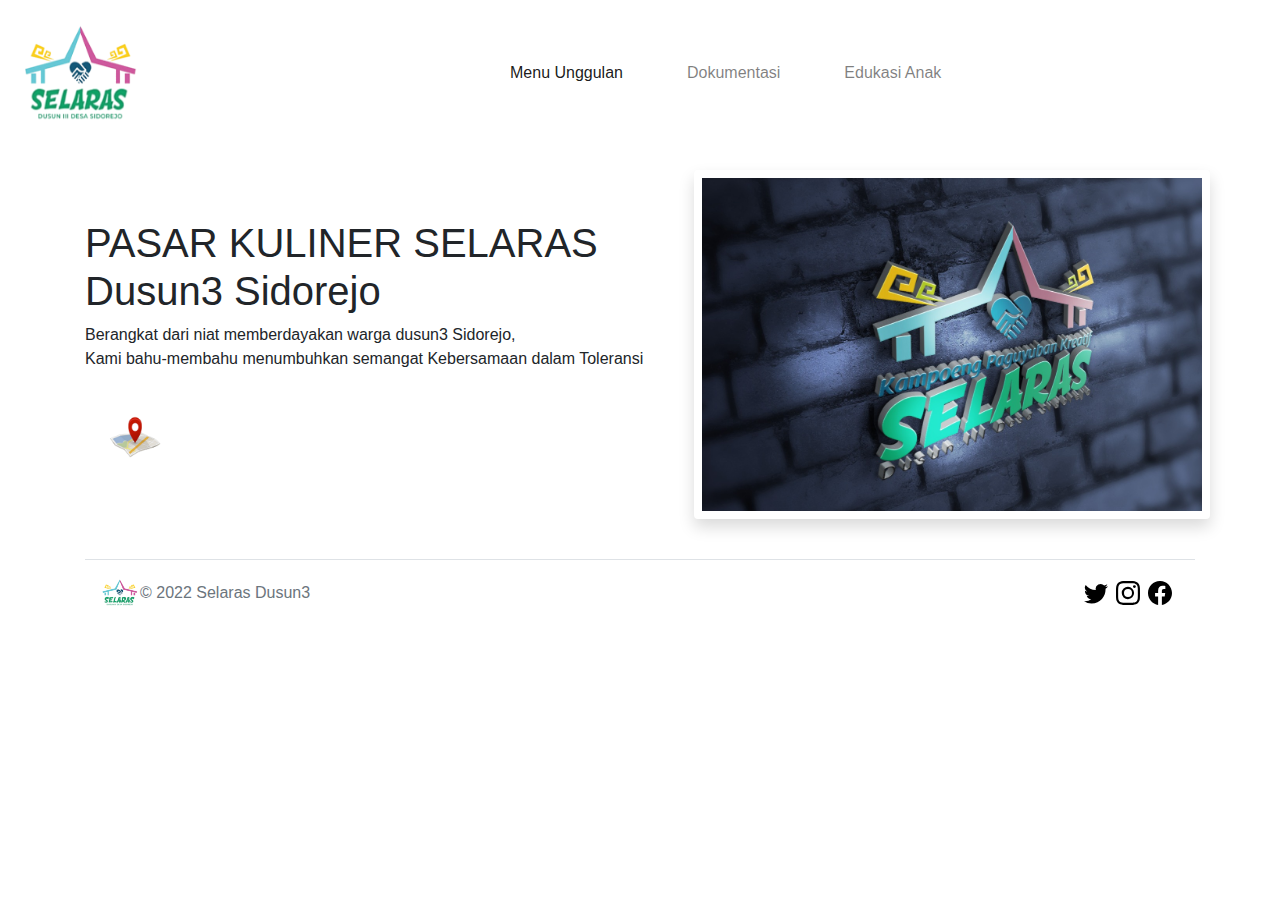
==== index.html @ de820b46 "Add files via upload" ====
<!DOCTYPE html>
<html lang="en">
<head>
    <meta charset="UTF-8">
    <meta http-equiv="X-UA-Compatible" content="IE=edge">
    <meta name="viewport" content="width=device-width, initial-scale=1.0">
    <title>PASAR KULINER SELARAS</title>
    <link rel="stylesheet" href="css/bootstrap.css" />
    <link rel="stylesheet" href="css/custom.css" />
    <link href="https://fonts.googleapis.com/css2?family=Alegreya+Sans:wght@100;400;700&display=swap" rel="stylesheet">

</head>
<body>

  <section>
    <nav class="navbar navbar-expand-sm navbar-light">
      <a class="navbar-brand" href="index.html">
        <img src="images/logo2.png" width="130px" height="120px">
      </a>
      <button class="navbar-toggler" type="button" data-toggle="collapse" data-target="#navbarNav" aria-controls="navbarNav" aria-expanded="false" aria-label="Toggle navigation">
        <span class="navbar-toggler-icon"></span>
      </button>
      <div class="collapse navbar-collapse" id="navbarNav">
        <ul class="navbar-nav">
          <li class="nav-item active">
            <a class="nav-link" href="content/menu unggulan.html">Menu Unggulan <span class="sr-only">(current)</span></a>
          </li>
          <li class="nav-item ml-5">
            <a class="nav-link" href="content/dokumentasi.html">Dokumentasi</a>
          </li>
          <li class="nav-item ml-5">
            <a class="nav-link" href="content/edukasi.html">Edukasi Anak</a>
          </li>
        </ul>
      </div>
    </nav>
</section>

  <section class="herobwa">
    <div class="container">
        <div class="row mt-4">
            <div class="col align-self-center">
                <h1>
                    PASAR KULINER SELARAS Dusun3 Sidorejo
                </h1>

                <p>
                    Berangkat dari niat memberdayakan warga dusun3 Sidorejo,<br>Kami bahu-membahu menumbuhkan semangat Kebersamaan dalam Toleransi
                </p>
                    <a href="https://goo.gl/maps/Bk9RnQwSvfRaXUf1A" target="_blank">
                      <img src="images/maps.png" width="100px" height="100px">
                    </a>
            </div>
                <div class="shadow p-2 mb-3 bg-white rounded">
                    <img src="images/selaras2.jpg" width="500px" height="450px" class="img-fluid" alt="">
                </div>
        </div>
    </div>
  </section>

  <section>
      <svg xmlns="http://www.w3.org/2000/svg" style="display: none;">
        <symbol id="facebook" viewBox="0 0 16 16">
          <path d="M16 8.049c0-4.446-3.582-8.05-8-8.05C3.58 0-.002 3.603-.002 8.05c0 4.017 2.926 7.347 6.75 7.951v-5.625h-2.03V8.05H6.75V6.275c0-2.017 1.195-3.131 3.022-3.131.876 0 1.791.157 1.791.157v1.98h-1.009c-.993 0-1.303.621-1.303 1.258v1.51h2.218l-.354 2.326H9.25V16c3.824-.604 6.75-3.934 6.75-7.951z"/>
        </symbol>
        <symbol id="instagram" viewBox="0 0 16 16">
            <path d="M8 0C5.829 0 5.556.01 4.703.048 3.85.088 3.269.222 2.76.42a3.917 3.917 0 0 0-1.417.923A3.927 3.927 0 0 0 .42 2.76C.222 3.268.087 3.85.048 4.7.01 5.555 0 5.827 0 8.001c0 2.172.01 2.444.048 3.297.04.852.174 1.433.372 1.942.205.526.478.972.923 1.417.444.445.89.719 1.416.923.51.198 1.09.333 1.942.372C5.555 15.99 5.827 16 8 16s2.444-.01 3.298-.048c.851-.04 1.434-.174 1.943-.372a3.916 3.916 0 0 0 1.416-.923c.445-.445.718-.891.923-1.417.197-.509.332-1.09.372-1.942C15.99 10.445 16 10.173 16 8s-.01-2.445-.048-3.299c-.04-.851-.175-1.433-.372-1.941a3.926 3.926 0 0 0-.923-1.417A3.911 3.911 0 0 0 13.24.42c-.51-.198-1.092-.333-1.943-.372C10.443.01 10.172 0 7.998 0h.003zm-.717 1.442h.718c2.136 0 2.389.007 3.232.046.78.035 1.204.166 1.486.275.373.145.64.319.92.599.28.28.453.546.598.92.11.281.24.705.275 1.485.039.843.047 1.096.047 3.231s-.008 2.389-.047 3.232c-.035.78-.166 1.203-.275 1.485a2.47 2.47 0 0 1-.599.919c-.28.28-.546.453-.92.598-.28.11-.704.24-1.485.276-.843.038-1.096.047-3.232.047s-2.39-.009-3.233-.047c-.78-.036-1.203-.166-1.485-.276a2.478 2.478 0 0 1-.92-.598 2.48 2.48 0 0 1-.6-.92c-.109-.281-.24-.705-.275-1.485-.038-.843-.046-1.096-.046-3.233 0-2.136.008-2.388.046-3.231.036-.78.166-1.204.276-1.486.145-.373.319-.64.599-.92.28-.28.546-.453.92-.598.282-.11.705-.24 1.485-.276.738-.034 1.024-.044 2.515-.045v.002zm4.988 1.328a.96.96 0 1 0 0 1.92.96.96 0 0 0 0-1.92zm-4.27 1.122a4.109 4.109 0 1 0 0 8.217 4.109 4.109 0 0 0 0-8.217zm0 1.441a2.667 2.667 0 1 1 0 5.334 2.667 2.667 0 0 1 0-5.334z"/>
        </symbol>
        <symbol id="twitter" viewBox="0 0 16 16">
          <path d="M5.026 15c6.038 0 9.341-5.003 9.341-9.334 0-.14 0-.282-.006-.422A6.685 6.685 0 0 0 16 3.542a6.658 6.658 0 0 1-1.889.518 3.301 3.301 0 0 0 1.447-1.817 6.533 6.533 0 0 1-2.087.793A3.286 3.286 0 0 0 7.875 6.03a9.325 9.325 0 0 1-6.767-3.429 3.289 3.289 0 0 0 1.018 4.382A3.323 3.323 0 0 1 .64 6.575v.045a3.288 3.288 0 0 0 2.632 3.218 3.203 3.203 0 0 1-.865.115 3.23 3.23 0 0 1-.614-.057 3.283 3.283 0 0 0 3.067 2.277A6.588 6.588 0 0 1 .78 13.58a6.32 6.32 0 0 1-.78-.045A9.344 9.344 0 0 0 5.026 15z"/>
        </symbol>
      </svg>
  
      <div class="container">
        <footer class="d-flex flex-wrap justify-content-between align-items-center py-3 my-4 border-top">
          <div class="col-md-4 d-flex align-items-center">
            <a href="/" class="mb-3 me-2 mb-md-0 text-muted text-decoration-none lh-1">
              <img src="images/logo2.png" class="img-fluid" width="40" height="40" >
            </a>
            <span class="mb-3 mb-md-0 text-muted">&copy; 2022 Selaras Dusun3</span>
          </div>
      
          <ul class="nav col-md-4 justify-content-end list-unstyled d-flex">
            <li class="mr-2"><a class="text-muted" href="#"><svg class="bi" width="24" height="24"><use xlink:href="#twitter"/></svg></a></li>
            <li class="mr-2"><a class="text-muted" href="#"><svg class="bi" width="24" height="24"><use xlink:href="#instagram"/></svg></a></li>
            <li class="mr-2"><a class="text-muted" href="#"><svg class="bi" width="24" height="24"><use xlink:href="#facebook"/></svg></a></li>
          </ul>
        </footer>
      </div>
  </section>


  <script src="https://code.jquery.com/jquery-3.6.3.js" integrity="sha256-nQLuAZGRRcILA+6dMBOvcRh5Pe310sBpanc6+QBmyVM=" crossorigin="anonymous"></script>
  <script type="text?javascript" src="js/bootstrap.js"></script>
  
</body>
</html>
---- css/custom.css ----
.btn-primary {
    background: #59f79b;
    border: 0;
    padding: 15px 40px 15px 40px;
    font-size: 18;
}

.btn-primary:hover {
    background: #53fd9a;
    border: 0;
}

.herobwa h1{
    font-weight: 500;
}

.herobwa h3 {
    color: cadetblue;
}
.text-center hover {
    border-color: rgb(13, 236, 106);
    border: 1px;
}


.navbar-nav {
    margin-left: 340px;
}
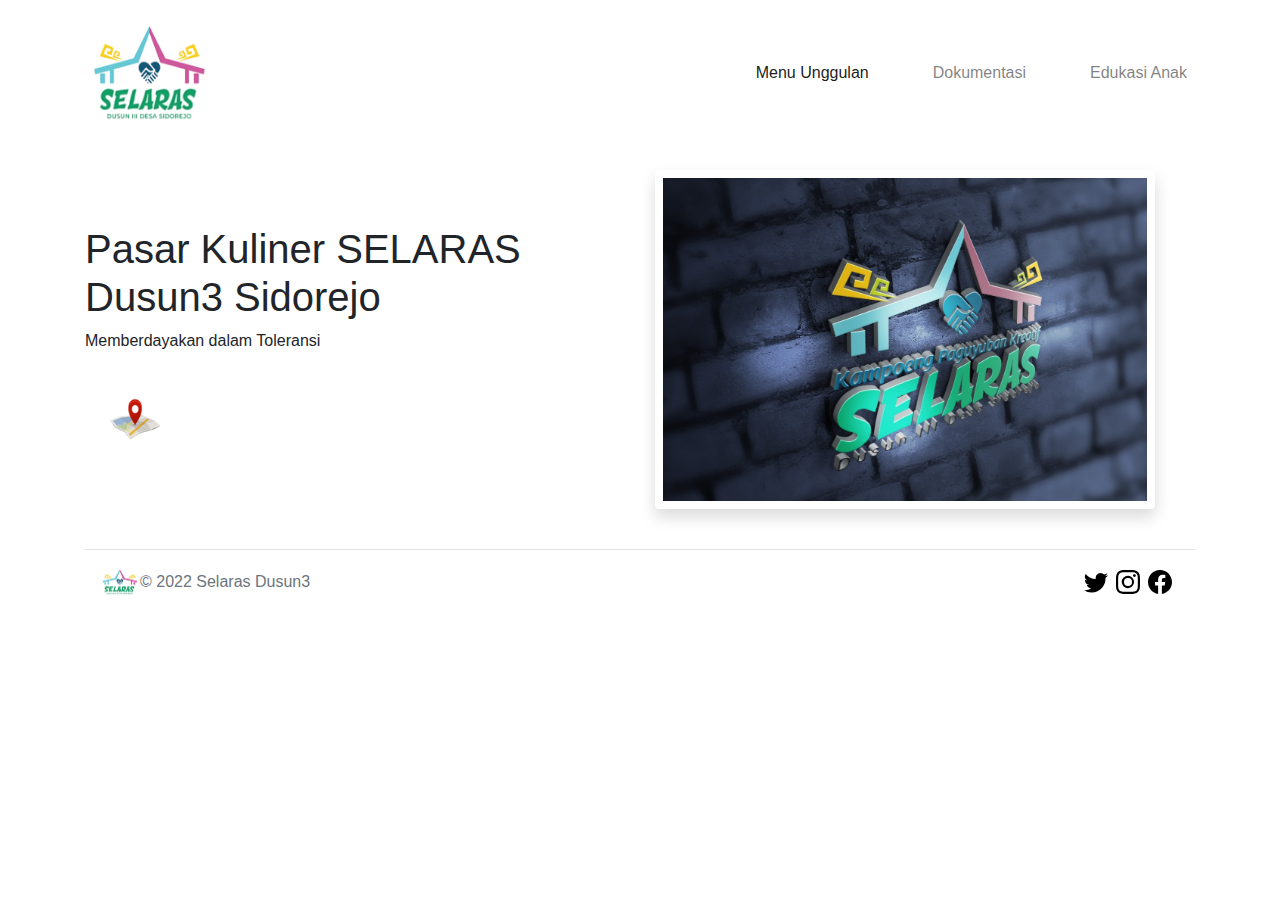
==== commit d4df4398: "Add files via upload" ====
--- a/index.html
+++ b/index.html
@@ -14,24 +14,29 @@
 
   <section>
     <nav class="navbar navbar-expand-sm navbar-light">
-      <a class="navbar-brand" href="index.html">
-        <img src="images/logo2.png" width="130px" height="120px">
-      </a>
-      <button class="navbar-toggler" type="button" data-toggle="collapse" data-target="#navbarNav" aria-controls="navbarNav" aria-expanded="false" aria-label="Toggle navigation">
-        <span class="navbar-toggler-icon"></span>
-      </button>
-      <div class="collapse navbar-collapse" id="navbarNav">
-        <ul class="navbar-nav">
-          <li class="nav-item active">
-            <a class="nav-link" href="content/menu unggulan.html">Menu Unggulan <span class="sr-only">(current)</span></a>
-          </li>
-          <li class="nav-item ml-5">
-            <a class="nav-link" href="content/dokumentasi.html">Dokumentasi</a>
-          </li>
-          <li class="nav-item ml-5">
-            <a class="nav-link" href="content/edukasi.html">Edukasi Anak</a>
-          </li>
-        </ul>
+      <div class="container ">
+        <a class="navbar-brand" href="index.html">
+          <img src="images/logo2.png" width="130px" height="120px">
+        </a>
+          <button class="navbar-toggler" type="button" data-toggle="collapse" data-target="#navbarSupportedContent" aria-controls="navbarSupportedContent" aria-expanded="false" aria-label="Toggle navigation">
+            <span class="navbar-toggler-icon"></span>
+          </button>
+        
+          <div class="collapse navbar-collapse" id="navbarSupportedContent">
+            <ul class="navbar-nav ml-auto">
+              <li class="nav-item active">
+                <a class="nav-link" href="content/menu unggulan.html">Menu Unggulan <span class="sr-only">(current)</span></a>
+              </li>
+              <li class="nav-item ml-5">
+                <a class="nav-link" href="content/dokumentasi.html">Dokumentasi</a>
+              </li>
+              <li class="nav-item ml-5">
+                <a class="nav-link" href="content/edukasi.html">Edukasi Anak</a>
+              </li>
+            </ul>
+          </div>
+        </div>
+        
       </div>
     </nav>
 </section>
@@ -41,18 +46,18 @@
         <div class="row mt-4">
             <div class="col align-self-center">
                 <h1>
-                    PASAR KULINER SELARAS Dusun3 Sidorejo
+                    Pasar Kuliner SELARAS Dusun3 Sidorejo
                 </h1>
 
                 <p>
-                    Berangkat dari niat memberdayakan warga dusun3 Sidorejo,<br>Kami bahu-membahu menumbuhkan semangat Kebersamaan dalam Toleransi
+                    Memberdayakan dalam Toleransi
                 </p>
                     <a href="https://goo.gl/maps/Bk9RnQwSvfRaXUf1A" target="_blank">
                       <img src="images/maps.png" width="100px" height="100px">
                     </a>
             </div>
-                <div class="shadow p-2 mb-3 bg-white rounded">
-                    <img src="images/selaras2.jpg" width="500px" height="450px" class="img-fluid" alt="">
+                <div class="col my-auto d-none d-sm-block">
+                    <img src="images/selaras2.jpg" width="500px" height="450px" class="img-fluid shadow p-2 mb-3 bg-white rounded" alt="">
                 </div>
         </div>
     </div>
@@ -90,7 +95,9 @@
   </section>
 
 
-  <script src="https://code.jquery.com/jquery-3.6.3.js" integrity="sha256-nQLuAZGRRcILA+6dMBOvcRh5Pe310sBpanc6+QBmyVM=" crossorigin="anonymous"></script>
+  <script src="https://code.jquery.com/jquery-3.6.3.js"
+     integrity="sha256-nQLuAZGRRcILA+6dMBOvcRh5Pe310sBpanc6+QBmyVM=" crossorigin="anonymous"></script>
+
   <script type="text?javascript" src="js/bootstrap.js"></script>
   
 </body>
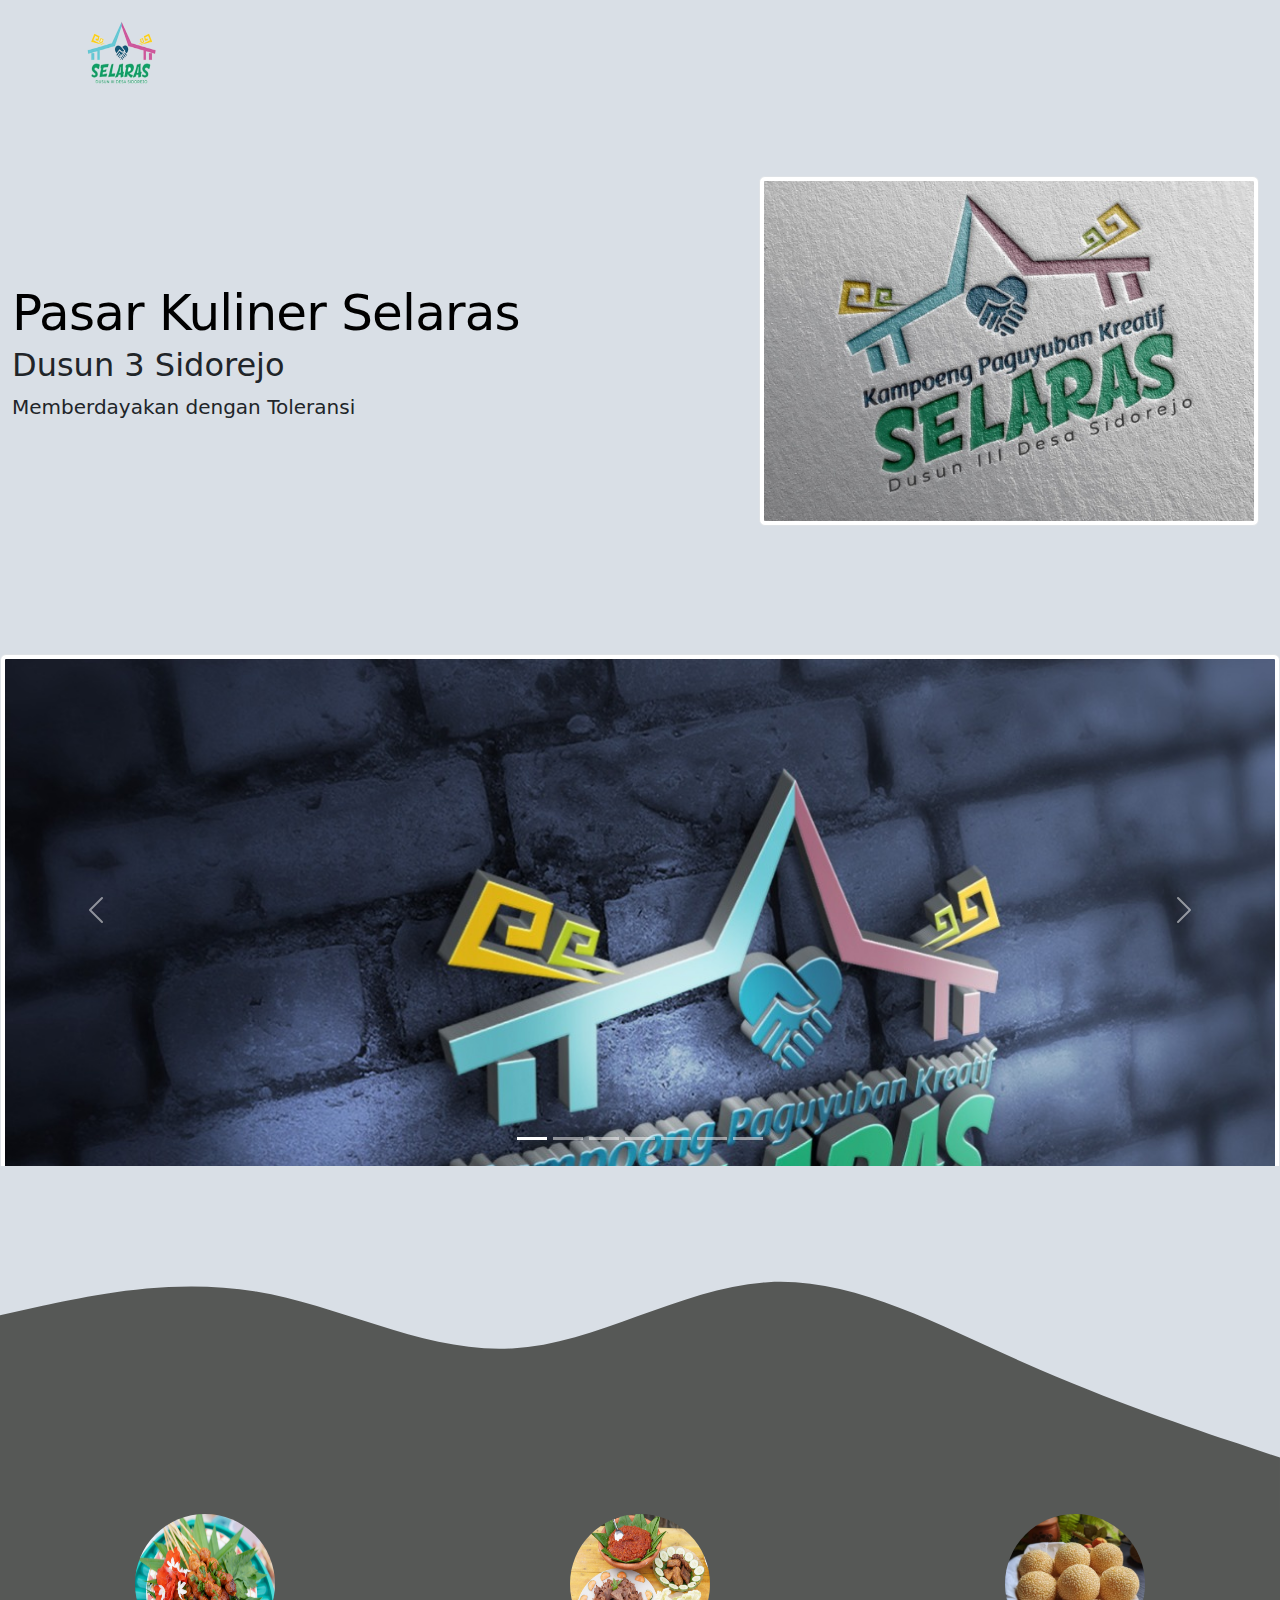
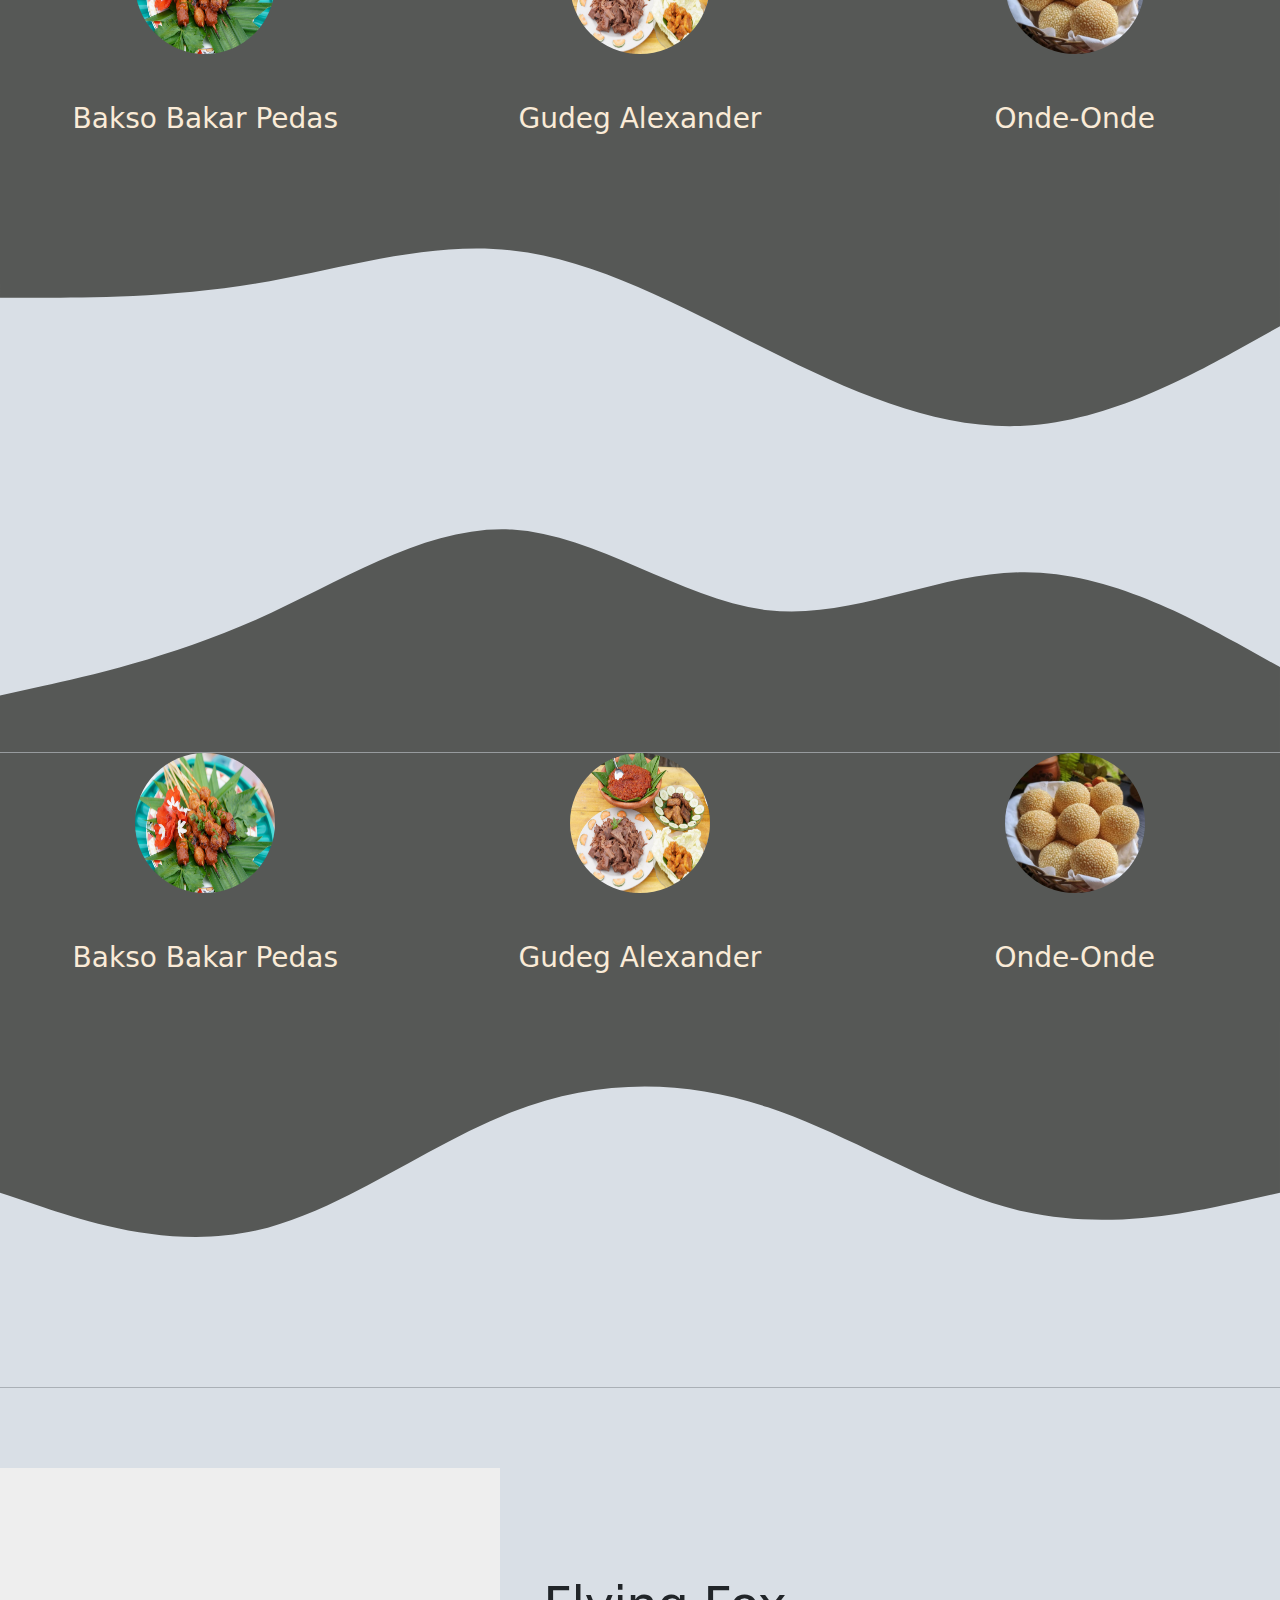
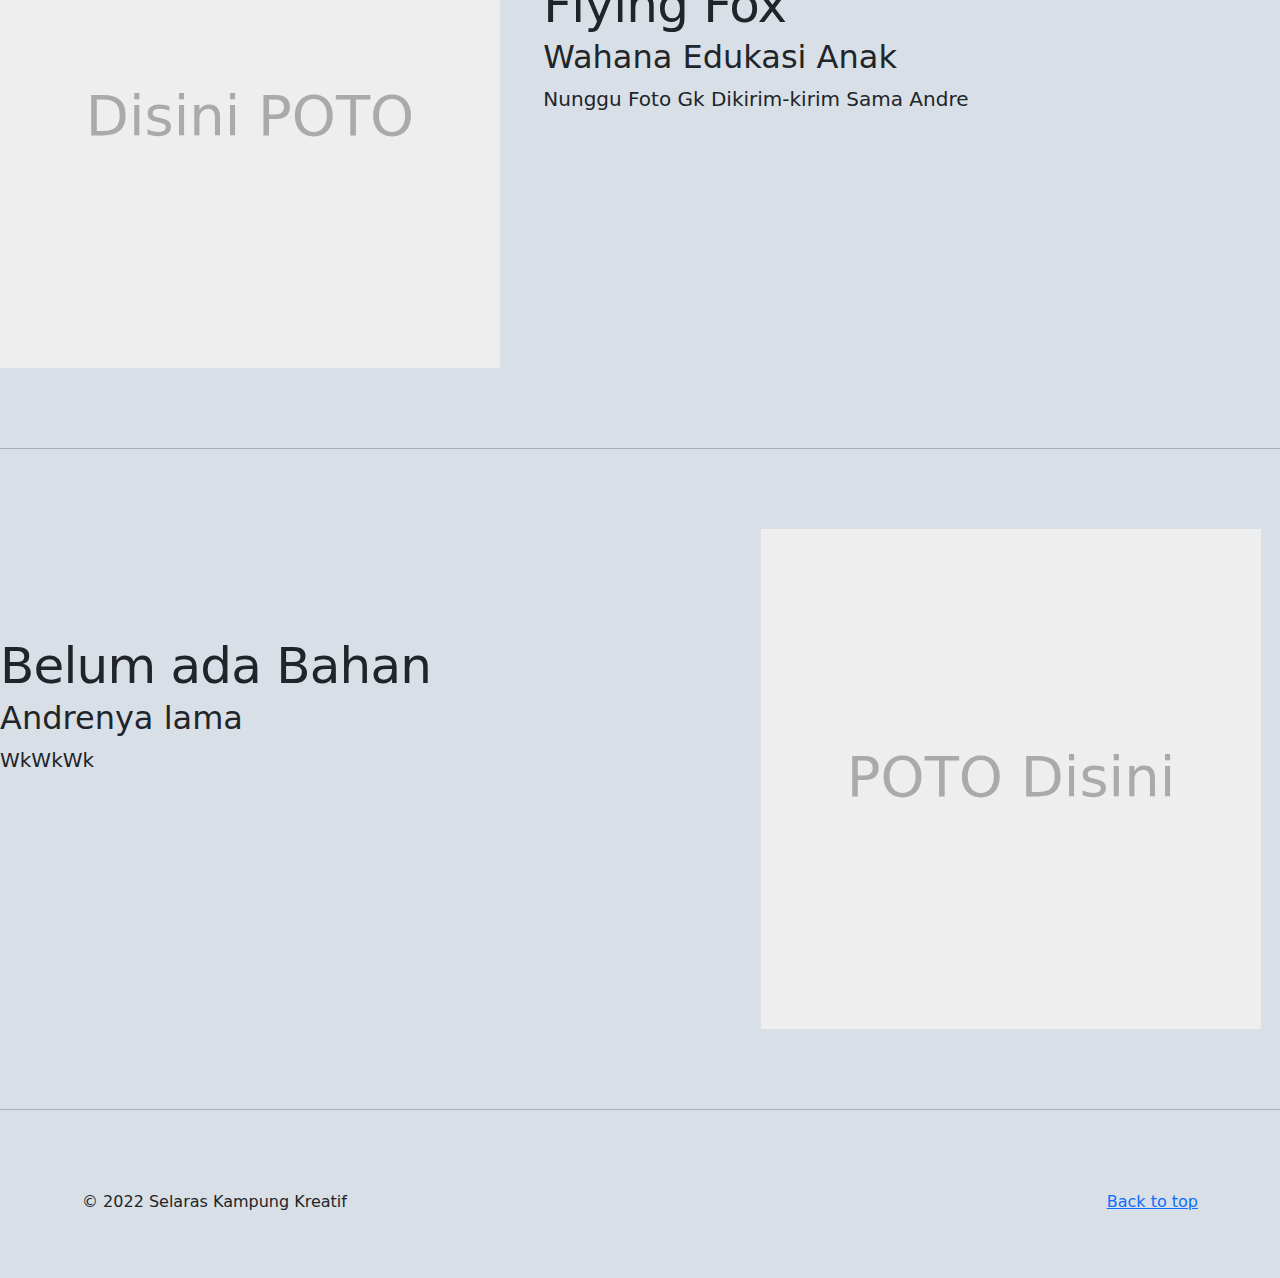
==== commit 9939f035: "Add files via upload" ====
--- a/index.html
+++ b/index.html
@@ -1,104 +1,239 @@
-<!DOCTYPE html>
+<!doctype html>
 <html lang="en">
-<head>
-    <meta charset="UTF-8">
-    <meta http-equiv="X-UA-Compatible" content="IE=edge">
-    <meta name="viewport" content="width=device-width, initial-scale=1.0">
-    <title>PASAR KULINER SELARAS</title>
-    <link rel="stylesheet" href="css/bootstrap.css" />
-    <link rel="stylesheet" href="css/custom.css" />
-    <link href="https://fonts.googleapis.com/css2?family=Alegreya+Sans:wght@100;400;700&display=swap" rel="stylesheet">
-
-</head>
-<body>
-
-  <section>
-    <nav class="navbar navbar-expand-sm navbar-light">
-      <div class="container ">
-        <a class="navbar-brand" href="index.html">
-          <img src="images/logo2.png" width="130px" height="120px">
-        </a>
-          <button class="navbar-toggler" type="button" data-toggle="collapse" data-target="#navbarSupportedContent" aria-controls="navbarSupportedContent" aria-expanded="false" aria-label="Toggle navigation">
-            <span class="navbar-toggler-icon"></span>
-          </button>
+  <head>
+    <meta charset="utf-8">
+    <meta name="viewport" content="width=device-width, initial-scale=1">
+    <meta name="description" content="">
+    <meta name="author" content="Mark Otto, Jacob Thornton, and Bootstrap contributors">
+    <meta name="generator" content="Hugo 0.108.0">
+    <title>Pasar Kuliner Selaras</title>
+
+    <link rel="canonical" href="https://getbootstrap.com/docs/5.3/examples/carousel/">
+
+    
+
+    
+
+<link href="css/bootstrap.min.css" rel="stylesheet">
+
+    <style>
+      .bd-placeholder-img {
+        font-size: 1.125rem;
+        text-anchor: middle;
+        -webkit-user-select: none;
+        -moz-user-select: none;
+        user-select: none;
+      }
+
+      @media (min-width: 768px) {
+        .bd-placeholder-img-lg {
+          font-size: 3.5rem;
+        }
+      }
+
+      .b-example-divider {
+        height: 3rem;
+        background-color: rgba(0, 0, 0, .1);
+        border: solid rgba(0, 0, 0, .15);
+        border-width: 1px 0;
+        box-shadow: inset 0 .5em 1.5em rgba(0, 0, 0, .1), inset 0 .125em .5em rgba(0, 0, 0, .15);
+      }
+
+      .b-example-vr {
+        flex-shrink: 0;
+        width: 1.5rem;
+        height: 100vh;
+      }
+
+      .bi {
+        vertical-align: -.125em;
+        fill: currentColor;
+      }
+
+      .nav-scroller {
+        position: relative;
+        z-index: 2;
+        height: 2.75rem;
+        overflow-y: hidden;
+      }
+
+      .nav-scroller .nav {
+        display: flex;
+        flex-wrap: nowrap;
+        padding-bottom: 1rem;
+        margin-top: -1px;
+        overflow-x: auto;
+        text-align: center;
+        white-space: nowrap;
+        -webkit-overflow-scrolling: touch;
+      }
+    </style>
+
+    
+    <!-- Custom styles for this template -->
+    <link href="css/style.css" rel="stylesheet">
+  </head>
+  <body>
+    
+<header>
+  <nav class="navbar fixed-top bg-opacity-75">
+    <div class="container">
+      <a class="navbar-brand" href="#">
+        <img src="img/logo2.png" alt="" class="bd-placeholder-img rounded-circle" width="80" height="80" xmlns="http://www.w3.org/2000/svg" role="img" aria-label="Placeholder: 70x70" preserveAspectRatio="xMidYMid slice" focusable="false"><title>Placeholder</title><rect width="100%" height="100%" fill="#777"/><text x="50%" y="50%" fill="#777" dy=".3em"></text></svg>
         
-          <div class="collapse navbar-collapse" id="navbarSupportedContent">
-            <ul class="navbar-nav ml-auto">
-              <li class="nav-item active">
-                <a class="nav-link" href="content/menu unggulan.html">Menu Unggulan <span class="sr-only">(current)</span></a>
-              </li>
-              <li class="nav-item ml-5">
-                <a class="nav-link" href="content/dokumentasi.html">Dokumentasi</a>
-              </li>
-              <li class="nav-item ml-5">
-                <a class="nav-link" href="content/edukasi.html">Edukasi Anak</a>
-              </li>
-            </ul>
-          </div>
-        </div>
-        
-      </div>
-    </nav>
-</section>
-
-  <section class="herobwa">
-    <div class="container">
-        <div class="row mt-4">
-            <div class="col align-self-center">
-                <h1>
-                    Pasar Kuliner SELARAS Dusun3 Sidorejo
-                </h1>
-
-                <p>
-                    Memberdayakan dalam Toleransi
-                </p>
-                    <a href="https://goo.gl/maps/Bk9RnQwSvfRaXUf1A" target="_blank">
-                      <img src="images/maps.png" width="100px" height="100px">
-                    </a>
-            </div>
-                <div class="col my-auto d-none d-sm-block">
-                    <img src="images/selaras2.jpg" width="500px" height="450px" class="img-fluid shadow p-2 mb-3 bg-white rounded" alt="">
-                </div>
-        </div>
-    </div>
-  </section>
-
-  <section>
-      <svg xmlns="http://www.w3.org/2000/svg" style="display: none;">
-        <symbol id="facebook" viewBox="0 0 16 16">
-          <path d="M16 8.049c0-4.446-3.582-8.05-8-8.05C3.58 0-.002 3.603-.002 8.05c0 4.017 2.926 7.347 6.75 7.951v-5.625h-2.03V8.05H6.75V6.275c0-2.017 1.195-3.131 3.022-3.131.876 0 1.791.157 1.791.157v1.98h-1.009c-.993 0-1.303.621-1.303 1.258v1.51h2.218l-.354 2.326H9.25V16c3.824-.604 6.75-3.934 6.75-7.951z"/>
-        </symbol>
-        <symbol id="instagram" viewBox="0 0 16 16">
-            <path d="M8 0C5.829 0 5.556.01 4.703.048 3.85.088 3.269.222 2.76.42a3.917 3.917 0 0 0-1.417.923A3.927 3.927 0 0 0 .42 2.76C.222 3.268.087 3.85.048 4.7.01 5.555 0 5.827 0 8.001c0 2.172.01 2.444.048 3.297.04.852.174 1.433.372 1.942.205.526.478.972.923 1.417.444.445.89.719 1.416.923.51.198 1.09.333 1.942.372C5.555 15.99 5.827 16 8 16s2.444-.01 3.298-.048c.851-.04 1.434-.174 1.943-.372a3.916 3.916 0 0 0 1.416-.923c.445-.445.718-.891.923-1.417.197-.509.332-1.09.372-1.942C15.99 10.445 16 10.173 16 8s-.01-2.445-.048-3.299c-.04-.851-.175-1.433-.372-1.941a3.926 3.926 0 0 0-.923-1.417A3.911 3.911 0 0 0 13.24.42c-.51-.198-1.092-.333-1.943-.372C10.443.01 10.172 0 7.998 0h.003zm-.717 1.442h.718c2.136 0 2.389.007 3.232.046.78.035 1.204.166 1.486.275.373.145.64.319.92.599.28.28.453.546.598.92.11.281.24.705.275 1.485.039.843.047 1.096.047 3.231s-.008 2.389-.047 3.232c-.035.78-.166 1.203-.275 1.485a2.47 2.47 0 0 1-.599.919c-.28.28-.546.453-.92.598-.28.11-.704.24-1.485.276-.843.038-1.096.047-3.232.047s-2.39-.009-3.233-.047c-.78-.036-1.203-.166-1.485-.276a2.478 2.478 0 0 1-.92-.598 2.48 2.48 0 0 1-.6-.92c-.109-.281-.24-.705-.275-1.485-.038-.843-.046-1.096-.046-3.233 0-2.136.008-2.388.046-3.231.036-.78.166-1.204.276-1.486.145-.373.319-.64.599-.92.28-.28.546-.453.92-.598.282-.11.705-.24 1.485-.276.738-.034 1.024-.044 2.515-.045v.002zm4.988 1.328a.96.96 0 1 0 0 1.92.96.96 0 0 0 0-1.92zm-4.27 1.122a4.109 4.109 0 1 0 0 8.217 4.109 4.109 0 0 0 0-8.217zm0 1.441a2.667 2.667 0 1 1 0 5.334 2.667 2.667 0 0 1 0-5.334z"/>
-        </symbol>
-        <symbol id="twitter" viewBox="0 0 16 16">
-          <path d="M5.026 15c6.038 0 9.341-5.003 9.341-9.334 0-.14 0-.282-.006-.422A6.685 6.685 0 0 0 16 3.542a6.658 6.658 0 0 1-1.889.518 3.301 3.301 0 0 0 1.447-1.817 6.533 6.533 0 0 1-2.087.793A3.286 3.286 0 0 0 7.875 6.03a9.325 9.325 0 0 1-6.767-3.429 3.289 3.289 0 0 0 1.018 4.382A3.323 3.323 0 0 1 .64 6.575v.045a3.288 3.288 0 0 0 2.632 3.218 3.203 3.203 0 0 1-.865.115 3.23 3.23 0 0 1-.614-.057 3.283 3.283 0 0 0 3.067 2.277A6.588 6.588 0 0 1 .78 13.58a6.32 6.32 0 0 1-.78-.045A9.344 9.344 0 0 0 5.026 15z"/>
-        </symbol>
-      </svg>
+      </a>
+    </div>
+  </nav>
+</header>
+
+<main>
   
-      <div class="container">
-        <footer class="d-flex flex-wrap justify-content-between align-items-center py-3 my-4 border-top">
-          <div class="col-md-4 d-flex align-items-center">
-            <a href="/" class="mb-3 me-2 mb-md-0 text-muted text-decoration-none lh-1">
-              <img src="images/logo2.png" class="img-fluid" width="40" height="40" >
-            </a>
-            <span class="mb-3 mb-md-0 text-muted">&copy; 2022 Selaras Dusun3</span>
-          </div>
+
+
+    <div class="row ndai">
+      <div class="col-md-7">
+        <h1 class="featurette-heading fw-normal lh-1">Pasar Kuliner Selaras</h1>
+        <h2>Dusun 3 Sidorejo</h2>
+        <p class="lead">Memberdayakan dengan Toleransi</p>
+      </div>
+      <div class="col-md-5">
+        <img src="img/selaras1.png" class="bd-placeholder-img bd-placeholder-img-lg featurette-image img-fluid mx-auto img-thumbnail" width="500" height="500">
+      </div>
+    </div>
+
+    
+
+  <div id="myCarousel" class="carousel slide" data-bs-ride="carousel">
+    <div class="carousel-indicators">
+      <button type="button" data-bs-target="#myCarousel" data-bs-slide-to="0" class="active" aria-current="true" aria-label="Slide 1"></button>
+      <button type="button" data-bs-target="#myCarousel" data-bs-slide-to="1" aria-label="Slide 2"></button>
+      <button type="button" data-bs-target="#myCarousel" data-bs-slide-to="2" aria-label="Slide 3"></button>
+      <button type="button" data-bs-target="#myCarousel" data-bs-slide-to="3" aria-label="Slide 4"></button>
+      <button type="button" data-bs-target="#myCarousel" data-bs-slide-to="4" aria-label="Slide 5"></button>
+      <button type="button" data-bs-target="#myCarousel" data-bs-slide-to="5" aria-label="Slide 6"></button>
+      <button type="button" data-bs-target="#myCarousel" data-bs-slide-to="6" aria-label="Slide 7"></button>
+    </div>
+    <div class="carousel-inner">
+      <div class="carousel-item active">
+        <img src="img/selaras2.jpg" class="bd-placeholder-img bd-placeholder-img-lg img-fluid mx-auto img-thumbnail" width="100%" height="100%" xmlns="http://www.w3.org/2000/svg" aria-hidden="true" preserveAspectRatio="xMidYMid slice" focusable="false"><rect width="100%" height="100%" fill="#5a5a5a"/></svg>
+      </div>
+      <div class="carousel-item">
+        <img src="img/dok1.jpg" class="bd-placeholder-img bd-placeholder-img-lg img-fluid mx-auto img-thumbnail" width="100%" height="100%" xmlns="http://www.w3.org/2000/svg" aria-hidden="true" preserveAspectRatio="xMidYMid slice" focusable="false"><rect width="100%" height="100%" fill="#777"/></svg>
+      </div>
+      <div class="carousel-item">
+        <img src="img/dok2.jpg" class="bd-placeholder-img bd-placeholder-img-lg img-fluid mx-auto img-thumbnail" width="100%" height="100%" xmlns="http://www.w3.org/2000/svg" aria-hidden="true" preserveAspectRatio="xMidYMid slice" focusable="false"><rect width="100%" height="100%" fill="#777"/></svg>
+      </div>
+      <div class="carousel-item">
+        <img src="img/dok3.jpg" class="bd-placeholder-img bd-placeholder-img-lg img-fluid mx-auto img-thumbnail" width="100%" height="100%" xmlns="http://www.w3.org/2000/svg" aria-hidden="true" preserveAspectRatio="xMidYMid slice" focusable="false"><rect width="100%" height="100%" fill="#777"/></svg>
+      </div>
+      <div class="carousel-item">
+        <img src="img/dok8.jpg" class="bd-placeholder-img bd-placeholder-img-lg img-fluid mx-auto img-thumbnail" width="100%" height="100%" xmlns="http://www.w3.org/2000/svg" aria-hidden="true" preserveAspectRatio="xMidYMid slice" focusable="false"><rect width="100%" height="100%" fill="#777"/></svg>
+      </div>
+      <div class="carousel-item">
+        <img src="img/dok5.jpg" class="bd-placeholder-img bd-placeholder-img-lg img-fluid mx-auto img-thumbnail" width="100%" height="100%" xmlns="http://www.w3.org/2000/svg" aria-hidden="true" preserveAspectRatio="xMidYMid slice" focusable="false"><rect width="100%" height="100%" fill="#777"/></svg>
+      </div>
+      <div class="carousel-item">
+        <img src="img/dok6.jpg" class="bd-placeholder-img bd-placeholder-img-lg img-fluid mx-auto img-thumbnail" width="100%" height="100%" xmlns="http://www.w3.org/2000/svg" aria-hidden="true" preserveAspectRatio="xMidYMid slice" focusable="false"><rect width="100%" height="100%" fill="#777"/></svg>
+      </div>
+    </div>
+    <button class="carousel-control-prev" type="button" data-bs-target="#myCarousel" data-bs-slide="prev">
+      <span class="carousel-control-prev-icon" aria-hidden="true"></span>
+      <span class="visually-hidden">Previous</span>
+    </button>
+    <button class="carousel-control-next" type="button" data-bs-target="#myCarousel" data-bs-slide="next">
+      <span class="carousel-control-next-icon" aria-hidden="true"></span>
+      <span class="visually-hidden">Next</span>
+    </button>
+  </div>
+
+
+  <!-- Marketing messaging and featurettes
+  ================================================== -->
+  <!-- Wrap the rest of the page in another container to center all the content. -->
+
+  <div class="marketing">
+
+    <!-- Three columns of text below the carousel -->
+    <div class="row"><!-- /.row1 start -->
+      <svg xmlns="http://www.w3.org/2000/svg" viewBox="0 0 1440 320"><path fill="#565856" fill-opacity="1" d="M0,96L48,85.3C96,75,192,53,288,69.3C384,85,480,139,576,133.3C672,128,768,64,864,58.7C960,53,1056,107,1152,149.3C1248,192,1344,224,1392,240L1440,256L1440,320L1392,320C1344,320,1248,320,1152,320C1056,320,960,320,864,320C768,320,672,320,576,320C480,320,384,320,288,320C192,320,96,320,48,320L0,320Z"></path></svg>
+      <div class="col-lg-4">
+        <img src="img/menu4.jpg" class="bd-placeholder-img rounded-circle" width="140" height="140" xmlns="http://www.w3.org/2000/svg" role="img" aria-label="Placeholder: 140x140" preserveAspectRatio="xMidYMid slice" focusable="false"><title>Placeholder</title><rect width="100%" height="100%" fill="#777"/><text x="50%" y="50%" fill="#777" dy=".3em"></text></svg>
+        <h3 class="fw-normal">Bakso Bakar Pedas</h3>
+      </div><!-- /.col-lg-4 -->
+      <div class="col-lg-4">
+        <img src="img/menu12.jpg" class="bd-placeholder-img rounded-circle" width="140" height="140" xmlns="http://www.w3.org/2000/svg" role="img" aria-label="Placeholder: 140x140" preserveAspectRatio="xMidYMid slice" focusable="false"><title>Placeholder</title><rect width="100%" height="100%" fill="#777"/><text x="50%" y="50%" fill="#777" dy=".3em"></text></svg>
+        <h3 class="fw-normal">Gudeg Alexander</h3>
+      </div><!-- /.col-lg-4 -->
+      <div class="col-lg-4">
+        <img src="img/menu3.jpg" class="bd-placeholder-img rounded-circle" width="140" height="140" xmlns="http://www.w3.org/2000/svg" role="img" aria-label="Placeholder: 140x140" preserveAspectRatio="xMidYMid slice" focusable="false"><title>Placeholder</title><rect width="100%" height="100%" fill="#777"/><text x="50%" y="50%" fill="#777" dy=".3em"></text></svg>
+        <h3 class="fw-normal">Onde-Onde</h3>
+      </div><!-- /.col-lg-4 -->
+      <svg xmlns="http://www.w3.org/2000/svg" viewBox="0 0 1440 320"><path fill="#565856" fill-opacity="1" d="M0,128L48,128C96,128,192,128,288,112C384,96,480,64,576,74.7C672,85,768,139,864,186.7C960,235,1056,277,1152,272C1248,267,1344,213,1392,186.7L1440,160L1440,0L1392,0C1344,0,1248,0,1152,0C1056,0,960,0,864,0C768,0,672,0,576,0C480,0,384,0,288,0C192,0,96,0,48,0L0,0Z"></path></svg>
+    </div><!-- /.row1 end -->
+    <div class="row"><!-- /.row2 start -->
+      <svg xmlns="http://www.w3.org/2000/svg" viewBox="0 0 1440 320"><path fill="#565856" fill-opacity="1" d="M0,256L48,245.3C96,235,192,213,288,170.7C384,128,480,64,576,69.3C672,75,768,149,864,160C960,171,1056,117,1152,117.3C1248,117,1344,171,1392,197.3L1440,224L1440,320L1392,320C1344,320,1248,320,1152,320C1056,320,960,320,864,320C768,320,672,320,576,320C480,320,384,320,288,320C192,320,96,320,48,320L0,320Z"></path></svg>
+      <div class="col-lg-4">
+        <img src="img/menu4.jpg" class="bd-placeholder-img rounded-circle" width="140" height="140" xmlns="http://www.w3.org/2000/svg" role="img" aria-label="Placeholder: 140x140" preserveAspectRatio="xMidYMid slice" focusable="false"><title>Placeholder</title><rect width="100%" height="100%" fill="#777"/><text x="50%" y="50%" fill="#777" dy=".3em"></text></svg>
+        <h3 class="fw-normal">Bakso Bakar Pedas</h3>
+      </div><!-- /.col-lg-4 -->
+      <div class="col-lg-4">
+        <img src="img/menu12.jpg" class="bd-placeholder-img rounded-circle" width="140" height="140" xmlns="http://www.w3.org/2000/svg" role="img" aria-label="Placeholder: 140x140" preserveAspectRatio="xMidYMid slice" focusable="false"><title>Placeholder</title><rect width="100%" height="100%" fill="#777"/><text x="50%" y="50%" fill="#777" dy=".3em"></text></svg>
+        <h3 class="fw-normal">Gudeg Alexander</h3>
+      </div><!-- /.col-lg-4 -->
+      <div class="col-lg-4">
+        <img src="img/menu3.jpg" class="bd-placeholder-img rounded-circle" width="140" height="140" xmlns="http://www.w3.org/2000/svg" role="img" aria-label="Placeholder: 140x140" preserveAspectRatio="xMidYMid slice" focusable="false"><title>Placeholder</title><rect width="100%" height="100%" fill="#777"/><text x="50%" y="50%" fill="#777" dy=".3em"></text></svg>
+        <h3 class="fw-normal">Onde-Onde</h3>
+      </div><!-- /.col-lg-4 -->
+      <svg xmlns="http://www.w3.org/2000/svg" viewBox="0 0 1440 320"><path fill="#565856" fill-opacity="1" d="M0,192L48,208C96,224,192,256,288,234.7C384,213,480,139,576,101.3C672,64,768,64,864,96C960,128,1056,192,1152,213.3C1248,235,1344,213,1392,202.7L1440,192L1440,0L1392,0C1344,0,1248,0,1152,0C1056,0,960,0,864,0C768,0,672,0,576,0C480,0,384,0,288,0C192,0,96,0,48,0L0,0Z"></path></svg>
+    </div><!-- /.row2 end -->
+
+
+
+    <!-- START THE FEATURETTES -->
+
+    <hr class="featurette-divider">
+
+    <div class="row featurette">
+      <div class="col-md-7 order-md-2">
+        <h1 class="featurette-heading fw-normal lh-1">Flying Fox</h1>
+        <h2>Wahana Edukasi Anak</h2>
+        <p class="lead">Nunggu Foto Gk Dikirim-kirim Sama Andre</p>
+      </div>
+      <div class="col-md-5 order-md-1">
+        <svg class="bd-placeholder-img bd-placeholder-img-lg featurette-image img-fluid mx-auto" width="500" height="500" xmlns="http://www.w3.org/2000/svg" role="img" aria-label="Placeholder: 500x500" preserveAspectRatio="xMidYMid slice" focusable="false"><title>Placeholder</title><rect width="100%" height="100%" fill="#eee"/><text x="50%" y="50%" fill="#aaa" dy=".3em">Disini POTO</text></svg>
+      </div>
+    </div>
+
+    <hr class="featurette-divider">
+
+    <div class="row featurette">
+      <div class="col-md-7">
+        <h1 class="featurette-heading fw-normal lh-1">Belum ada Bahan</h1>
+        <h2>Andrenya lama</h2>
+        <p class="lead">WkWkWk</p>
+      </div>
+      <div class="col-md-5">
+        <svg class="bd-placeholder-img bd-placeholder-img-lg featurette-image img-fluid mx-auto" width="500" height="500" xmlns="http://www.w3.org/2000/svg" role="img" aria-label="Placeholder: 500x500" preserveAspectRatio="xMidYMid slice" focusable="false"><title>Placeholder</title><rect width="100%" height="100%" fill="#eee"/><text x="50%" y="50%" fill="#aaa" dy=".3em">POTO Disini</text></svg>
+      </div>
+    </div>
+
+    <hr class="featurette-divider">
+
+    <!-- /END THE FEATURETTES -->
+
+  </div><!-- /.container -->
+
+
+  <!-- FOOTER -->
+  <footer class="container">
+    <p class="float-end"><a href="#">Back to top</a></p>
+    <p>&copy; 2022 Selaras Kampung Kreatif </p>
+  </footer>
+</main>
+
+
+    <script src="css/bootstrap.min.css"></script>
+
       
-          <ul class="nav col-md-4 justify-content-end list-unstyled d-flex">
-            <li class="mr-2"><a class="text-muted" href="#"><svg class="bi" width="24" height="24"><use xlink:href="#twitter"/></svg></a></li>
-            <li class="mr-2"><a class="text-muted" href="#"><svg class="bi" width="24" height="24"><use xlink:href="#instagram"/></svg></a></li>
-            <li class="mr-2"><a class="text-muted" href="#"><svg class="bi" width="24" height="24"><use xlink:href="#facebook"/></svg></a></li>
-          </ul>
-        </footer>
-      </div>
-  </section>
-
-
-  <script src="https://code.jquery.com/jquery-3.6.3.js"
-     integrity="sha256-nQLuAZGRRcILA+6dMBOvcRh5Pe310sBpanc6+QBmyVM=" crossorigin="anonymous"></script>
-
-  <script type="text?javascript" src="js/bootstrap.js"></script>
-  
-</body>
-</html>+  </body>
+</html>
--- a/css/style.css
+++ b/css/style.css
@@ -0,0 +1,97 @@
+/* GLOBAL STYLES
+-------------------------------------------------- */
+/* Padding below the footer and lighter body text */
+
+body {
+  padding-top: 3rem;
+  padding-bottom: 3rem;
+  background-color: #d9dfe6;
+}
+
+
+/* CUSTOMIZE THE CAROUSEL
+-------------------------------------------------- */
+
+/* Carousel base class */
+.carousel {
+  margin-bottom: 4rem;
+}
+/* Since positioning the image, we need to help out the caption */
+.carousel-caption {
+  bottom: 3rem;
+  z-index: 10;
+}
+
+/* Declare heights because of positioning of img element */
+.carousel-item {
+  height: 32rem;
+  text-align: center;
+}
+
+
+/* MARKETING CONTENT
+-------------------------------------------------- */
+
+/* Center align the text within the three columns below the carousel */
+.marketing .col-lg-4 {
+  text-align: center;
+  background-color: #565856;
+}
+
+/* rtl:begin:ignore */
+.marketing .col-lg-4 p {
+  margin-right: .75rem;
+  margin-left: .75rem;
+}
+/* rtl:end:ignore */
+
+
+/* Featurettes
+------------------------- */
+
+.featurette-divider {
+  margin: 5rem 0; /* Space out the Bootstrap <hr> more */
+}
+
+/* Thin out the marketing headings */
+/* rtl:begin:remove */
+.featurette-heading {
+  letter-spacing: -.05rem;
+}
+
+/* rtl:end:remove */
+
+/* RESPONSIVE CSS
+-------------------------------------------------- */
+
+@media (min-width: 40em) {
+  /* Bump up size of carousel content */
+  .carousel-caption p {
+    margin-bottom: 1.25rem;
+    font-size: 1.25rem;
+    line-height: 1.4;
+  }
+
+  .featurette-heading {
+    font-size: 50px;
+  }
+}
+
+@media (min-width: 62em) {
+  .featurette-heading {
+    margin-top: 7rem;
+  }
+}
+
+
+.ndai {
+  margin: 8rem 0;
+}
+.ndai h1 {
+  color: rgb(0, 0, 0);
+}
+
+.marketing h3 {
+  color: antiquewhite;
+  margin: 3rem 2rem;
+}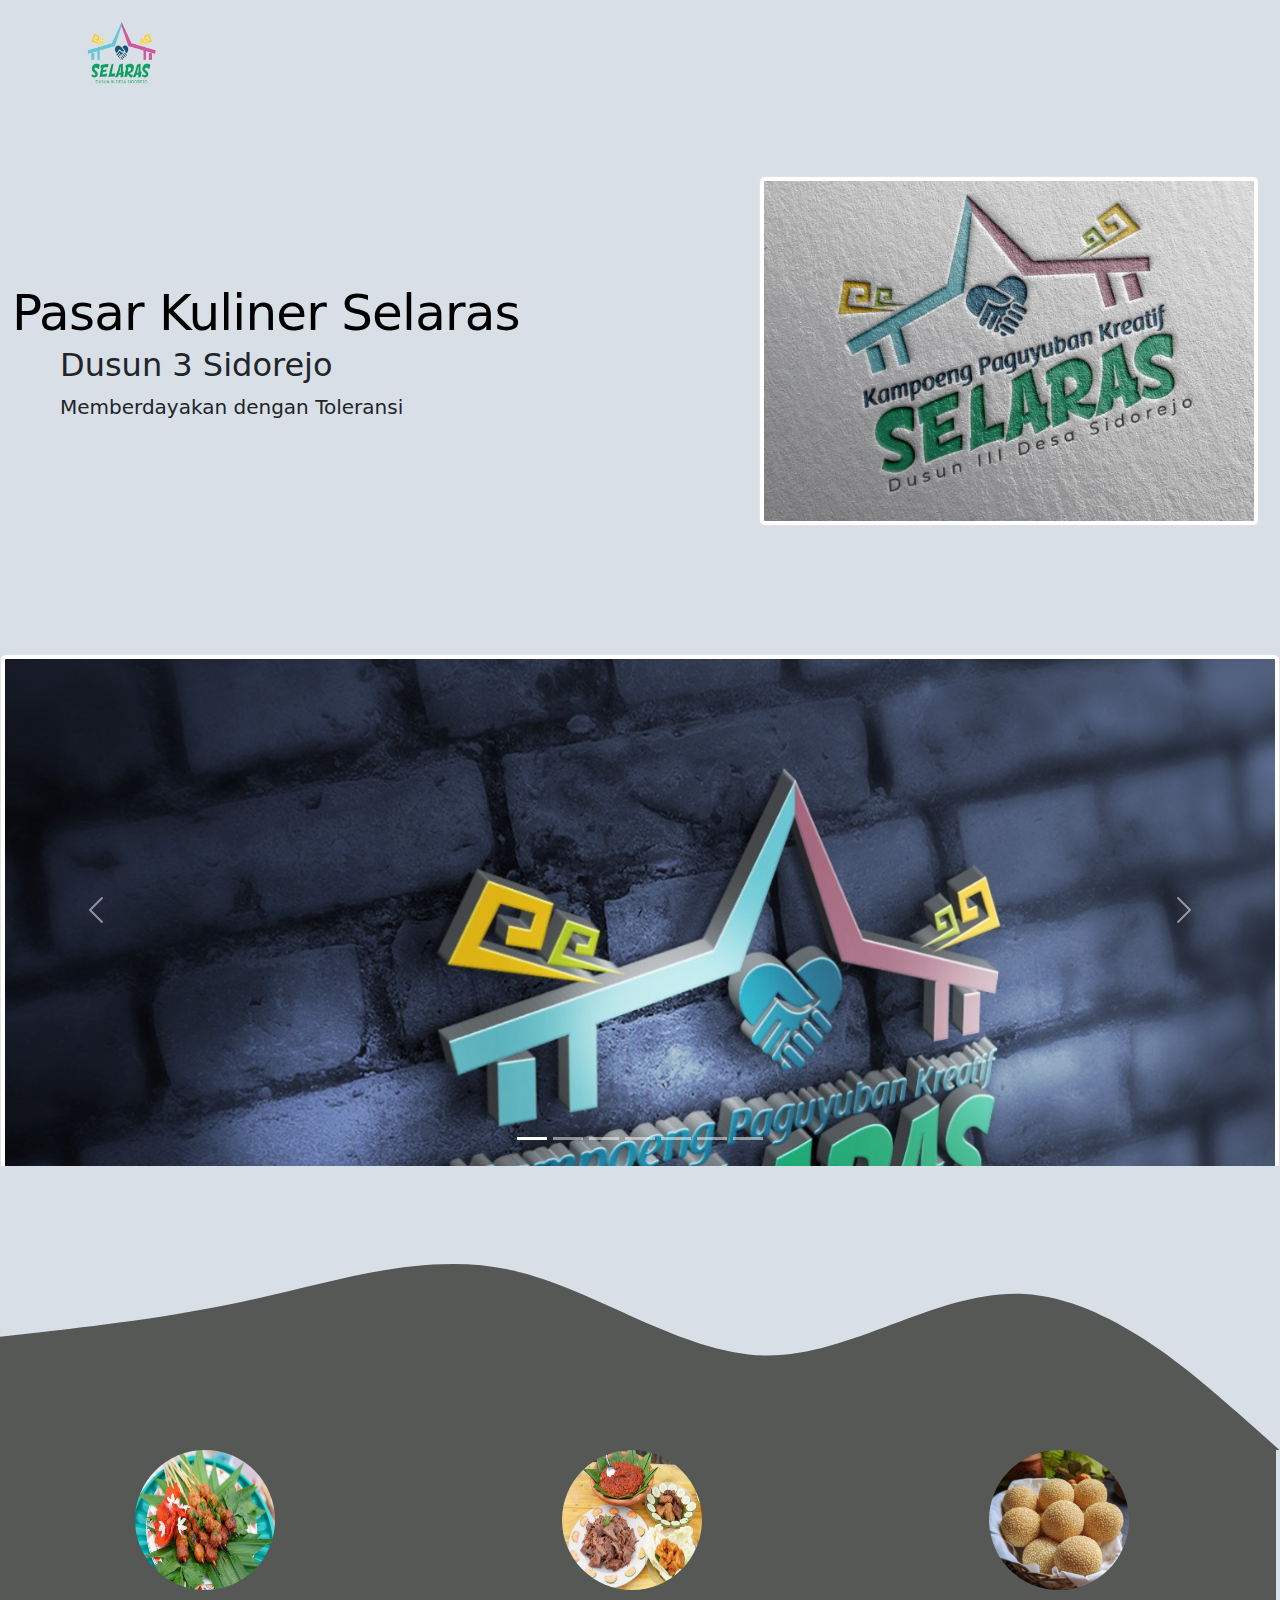
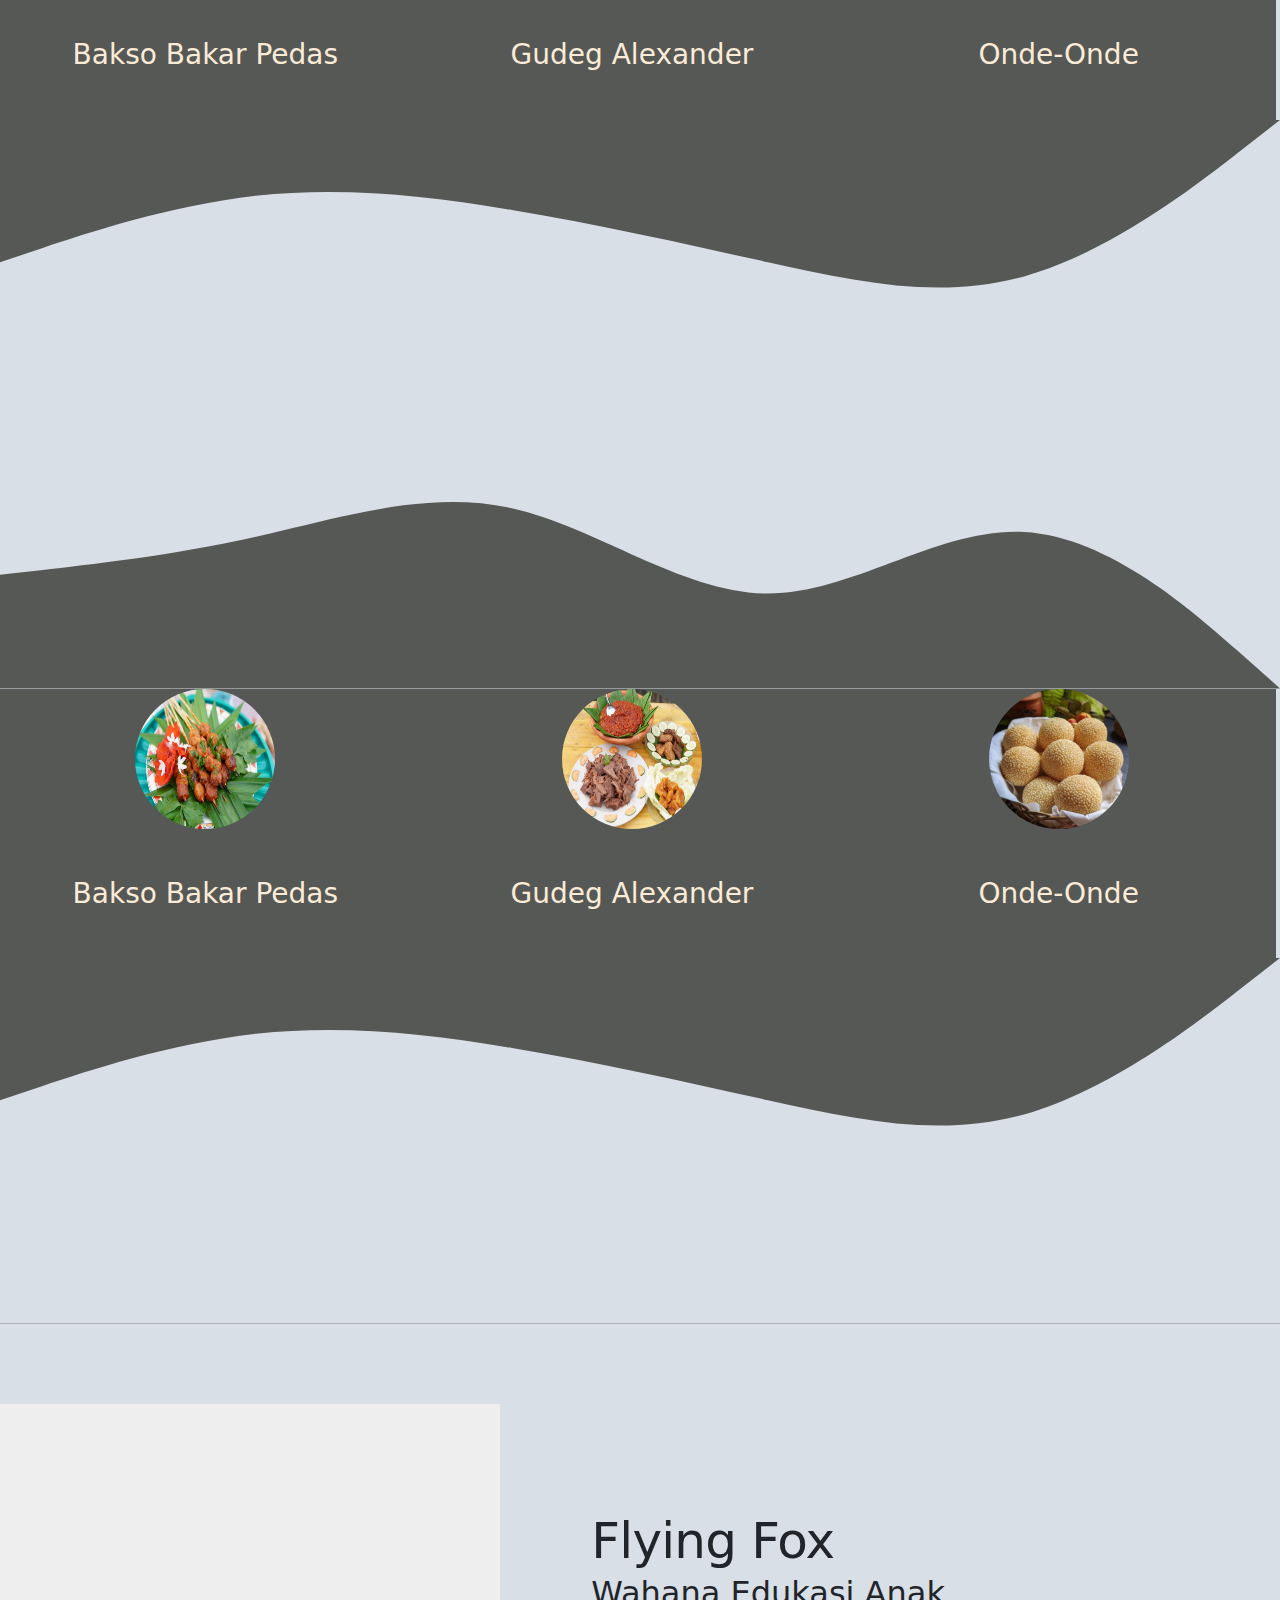
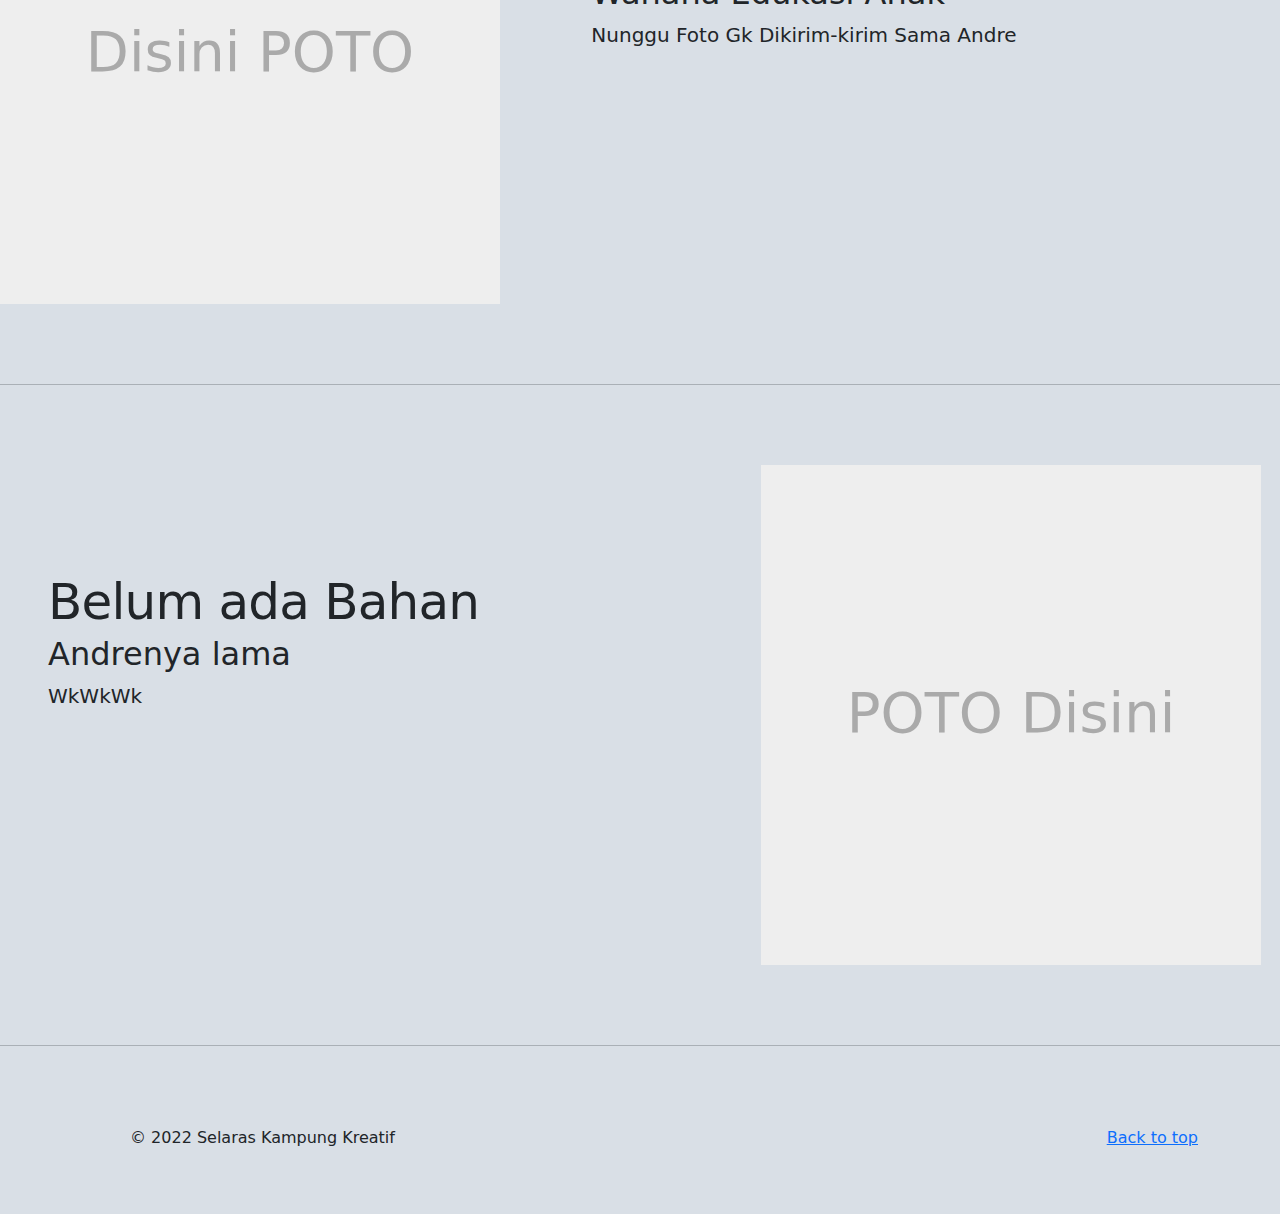
==== commit 0f3f3ef9: "Update index.html" ====
--- a/index.html
+++ b/index.html
@@ -155,7 +155,8 @@
 
     <!-- Three columns of text below the carousel -->
     <div class="row"><!-- /.row1 start -->
-      <svg xmlns="http://www.w3.org/2000/svg" viewBox="0 0 1440 320"><path fill="#565856" fill-opacity="1" d="M0,96L48,85.3C96,75,192,53,288,69.3C384,85,480,139,576,133.3C672,128,768,64,864,58.7C960,53,1056,107,1152,149.3C1248,192,1344,224,1392,240L1440,256L1440,320L1392,320C1344,320,1248,320,1152,320C1056,320,960,320,864,320C768,320,672,320,576,320C480,320,384,320,288,320C192,320,96,320,48,320L0,320Z"></path></svg>
+      <svg xmlns="http://www.w3.org/2000/svg" viewBox="0 0 1440 320"><path fill="#565856" fill-opacity="1" 
+        d="M0,192L48,186.7C96,181,192,171,288,149.3C384,128,480,96,576,117.3C672,139,768,213,864,213.3C960,213,1056,139,1152,144C1248,149,1344,235,1392,277.3L1440,320L1440,320L1392,320C1344,320,1248,320,1152,320C1056,320,960,320,864,320C768,320,672,320,576,320C480,320,384,320,288,320C192,320,96,320,48,320L0,320Z"></path></svg>
       <div class="col-lg-4">
         <img src="img/menu4.jpg" class="bd-placeholder-img rounded-circle" width="140" height="140" xmlns="http://www.w3.org/2000/svg" role="img" aria-label="Placeholder: 140x140" preserveAspectRatio="xMidYMid slice" focusable="false"><title>Placeholder</title><rect width="100%" height="100%" fill="#777"/><text x="50%" y="50%" fill="#777" dy=".3em"></text></svg>
         <h3 class="fw-normal">Bakso Bakar Pedas</h3>
@@ -168,10 +169,11 @@
         <img src="img/menu3.jpg" class="bd-placeholder-img rounded-circle" width="140" height="140" xmlns="http://www.w3.org/2000/svg" role="img" aria-label="Placeholder: 140x140" preserveAspectRatio="xMidYMid slice" focusable="false"><title>Placeholder</title><rect width="100%" height="100%" fill="#777"/><text x="50%" y="50%" fill="#777" dy=".3em"></text></svg>
         <h3 class="fw-normal">Onde-Onde</h3>
       </div><!-- /.col-lg-4 -->
-      <svg xmlns="http://www.w3.org/2000/svg" viewBox="0 0 1440 320"><path fill="#565856" fill-opacity="1" d="M0,128L48,128C96,128,192,128,288,112C384,96,480,64,576,74.7C672,85,768,139,864,186.7C960,235,1056,277,1152,272C1248,267,1344,213,1392,186.7L1440,160L1440,0L1392,0C1344,0,1248,0,1152,0C1056,0,960,0,864,0C768,0,672,0,576,0C480,0,384,0,288,0C192,0,96,0,48,0L0,0Z"></path></svg>
+      <svg xmlns="http://www.w3.org/2000/svg" viewBox="0 0 1440 320"><path fill="#565856" fill-opacity="1" d="M0,160L48,144C96,128,192,96,288,85.3C384,75,480,85,576,101.3C672,117,768,139,864,160C960,181,1056,203,1152,176C1248,149,1344,75,1392,37.3L1440,0L1440,0L1392,0C1344,0,1248,0,1152,0C1056,0,960,0,864,0C768,0,672,0,576,0C480,0,384,0,288,0C192,0,96,0,48,0L0,0Z"></path></svg>
     </div><!-- /.row1 end -->
     <div class="row"><!-- /.row2 start -->
-      <svg xmlns="http://www.w3.org/2000/svg" viewBox="0 0 1440 320"><path fill="#565856" fill-opacity="1" d="M0,256L48,245.3C96,235,192,213,288,170.7C384,128,480,64,576,69.3C672,75,768,149,864,160C960,171,1056,117,1152,117.3C1248,117,1344,171,1392,197.3L1440,224L1440,320L1392,320C1344,320,1248,320,1152,320C1056,320,960,320,864,320C768,320,672,320,576,320C480,320,384,320,288,320C192,320,96,320,48,320L0,320Z"></path></svg>
+      <svg xmlns="http://www.w3.org/2000/svg" viewBox="0 0 1440 320"><path fill="#565856" fill-opacity="1" 
+        d="M0,192L48,186.7C96,181,192,171,288,149.3C384,128,480,96,576,117.3C672,139,768,213,864,213.3C960,213,1056,139,1152,144C1248,149,1344,235,1392,277.3L1440,320L1440,320L1392,320C1344,320,1248,320,1152,320C1056,320,960,320,864,320C768,320,672,320,576,320C480,320,384,320,288,320C192,320,96,320,48,320L0,320Z"></path></svg>
       <div class="col-lg-4">
         <img src="img/menu4.jpg" class="bd-placeholder-img rounded-circle" width="140" height="140" xmlns="http://www.w3.org/2000/svg" role="img" aria-label="Placeholder: 140x140" preserveAspectRatio="xMidYMid slice" focusable="false"><title>Placeholder</title><rect width="100%" height="100%" fill="#777"/><text x="50%" y="50%" fill="#777" dy=".3em"></text></svg>
         <h3 class="fw-normal">Bakso Bakar Pedas</h3>
@@ -184,7 +186,7 @@
         <img src="img/menu3.jpg" class="bd-placeholder-img rounded-circle" width="140" height="140" xmlns="http://www.w3.org/2000/svg" role="img" aria-label="Placeholder: 140x140" preserveAspectRatio="xMidYMid slice" focusable="false"><title>Placeholder</title><rect width="100%" height="100%" fill="#777"/><text x="50%" y="50%" fill="#777" dy=".3em"></text></svg>
         <h3 class="fw-normal">Onde-Onde</h3>
       </div><!-- /.col-lg-4 -->
-      <svg xmlns="http://www.w3.org/2000/svg" viewBox="0 0 1440 320"><path fill="#565856" fill-opacity="1" d="M0,192L48,208C96,224,192,256,288,234.7C384,213,480,139,576,101.3C672,64,768,64,864,96C960,128,1056,192,1152,213.3C1248,235,1344,213,1392,202.7L1440,192L1440,0L1392,0C1344,0,1248,0,1152,0C1056,0,960,0,864,0C768,0,672,0,576,0C480,0,384,0,288,0C192,0,96,0,48,0L0,0Z"></path></svg>
+      <svg xmlns="http://www.w3.org/2000/svg" viewBox="0 0 1440 320"><path fill="#565856" fill-opacity="1" d="M0,160L48,144C96,128,192,96,288,85.3C384,75,480,85,576,101.3C672,117,768,139,864,160C960,181,1056,203,1152,176C1248,149,1344,75,1392,37.3L1440,0L1440,0L1392,0C1344,0,1248,0,1152,0C1056,0,960,0,864,0C768,0,672,0,576,0C480,0,384,0,288,0C192,0,96,0,48,0L0,0Z"></path></svg>
     </div><!-- /.row2 end -->
 
 
@@ -232,7 +234,7 @@
 </main>
 
 
-    <script src="css/bootstrap.min.css"></script>
+    <script src="js/bootstrap.bundle.min.js"></script>
 
       
   </body>
--- a/css/style.css
+++ b/css/style.css
@@ -13,9 +13,7 @@
 -------------------------------------------------- */
 
 /* Carousel base class */
-.carousel {
-  margin-bottom: 4rem;
-}
+
 /* Since positioning the image, we need to help out the caption */
 .carousel-caption {
   bottom: 3rem;
@@ -35,6 +33,7 @@
 /* Center align the text within the three columns below the carousel */
 .marketing .col-lg-4 {
   text-align: center;
+  margin-right: -.50rem;
   background-color: #565856;
 }
 
@@ -48,6 +47,9 @@
 
 /* Featurettes
 ------------------------- */
+.featurette h1, h2, p {
+  padding-left: 3rem;
+}
 
 .featurette-divider {
   margin: 5rem 0; /* Space out the Bootstrap <hr> more */
@@ -94,4 +96,4 @@
 .marketing h3 {
   color: antiquewhite;
   margin: 3rem 2rem;
-}+}
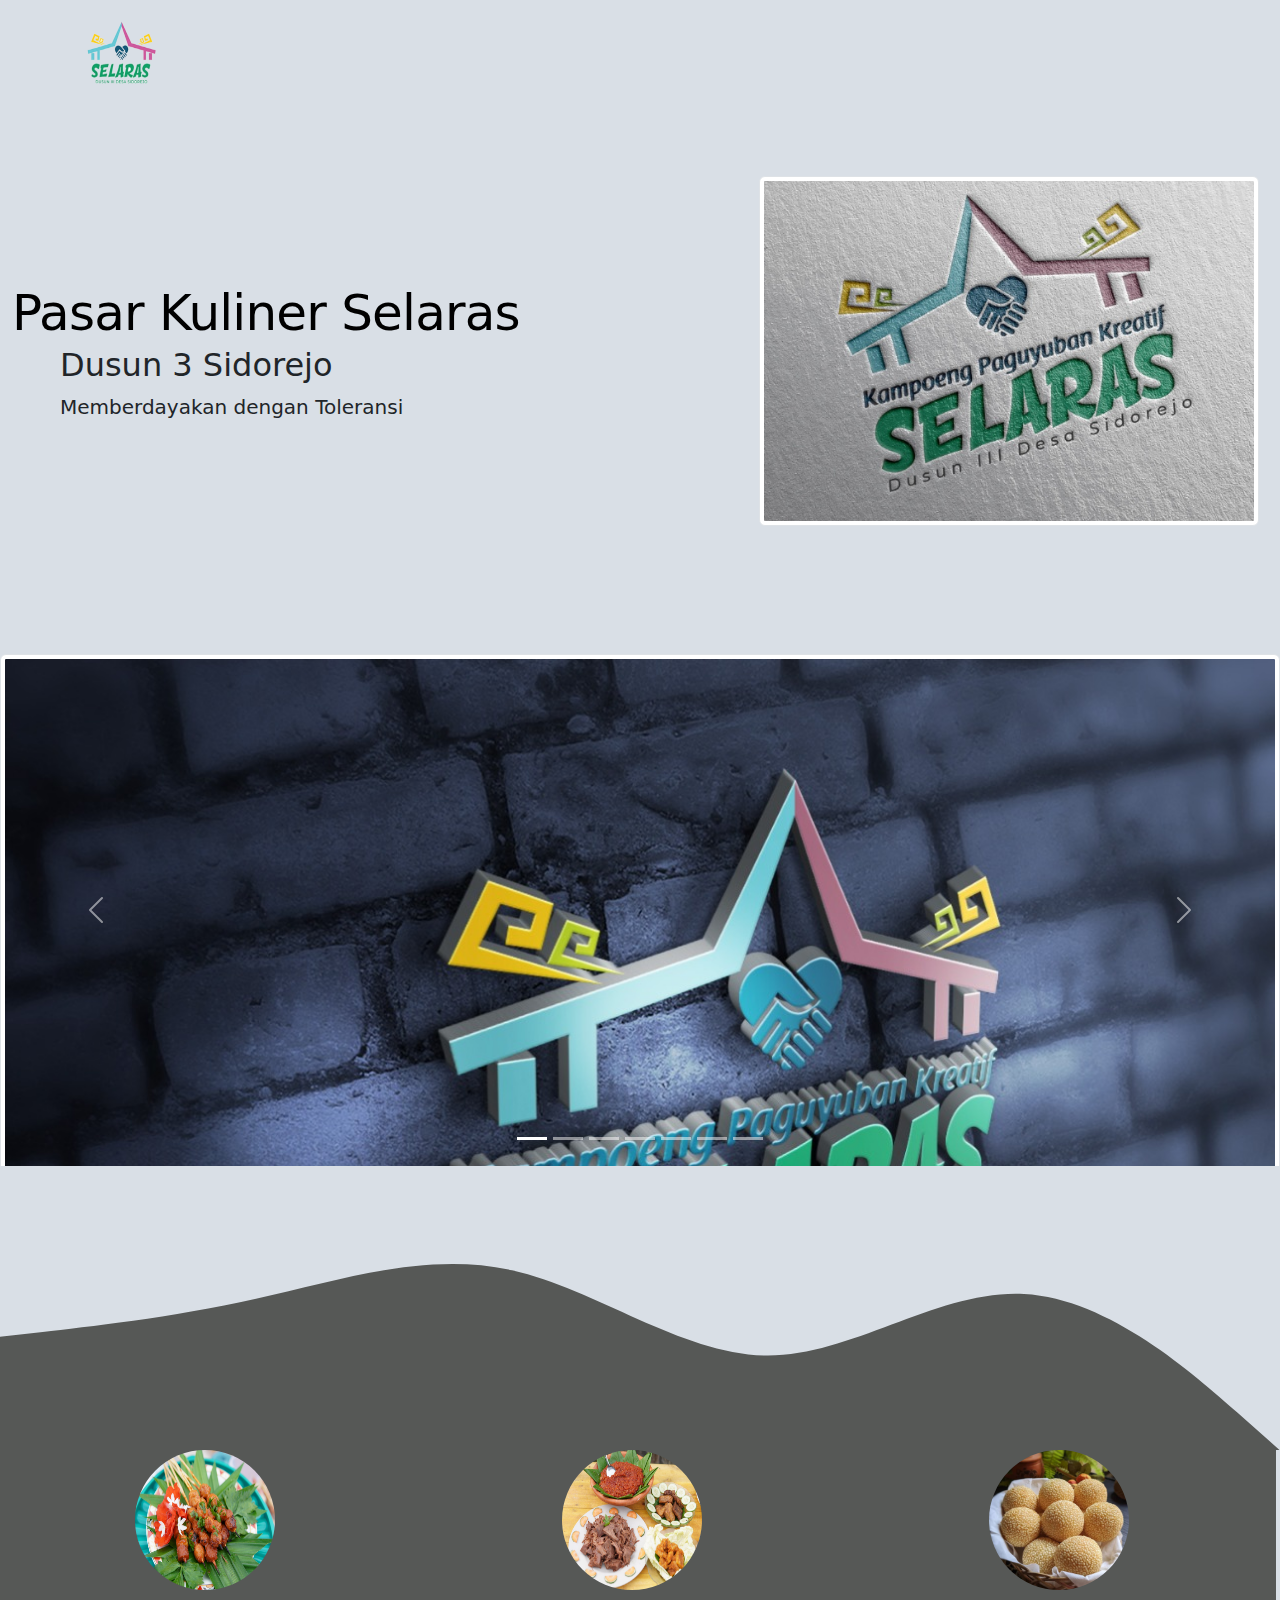
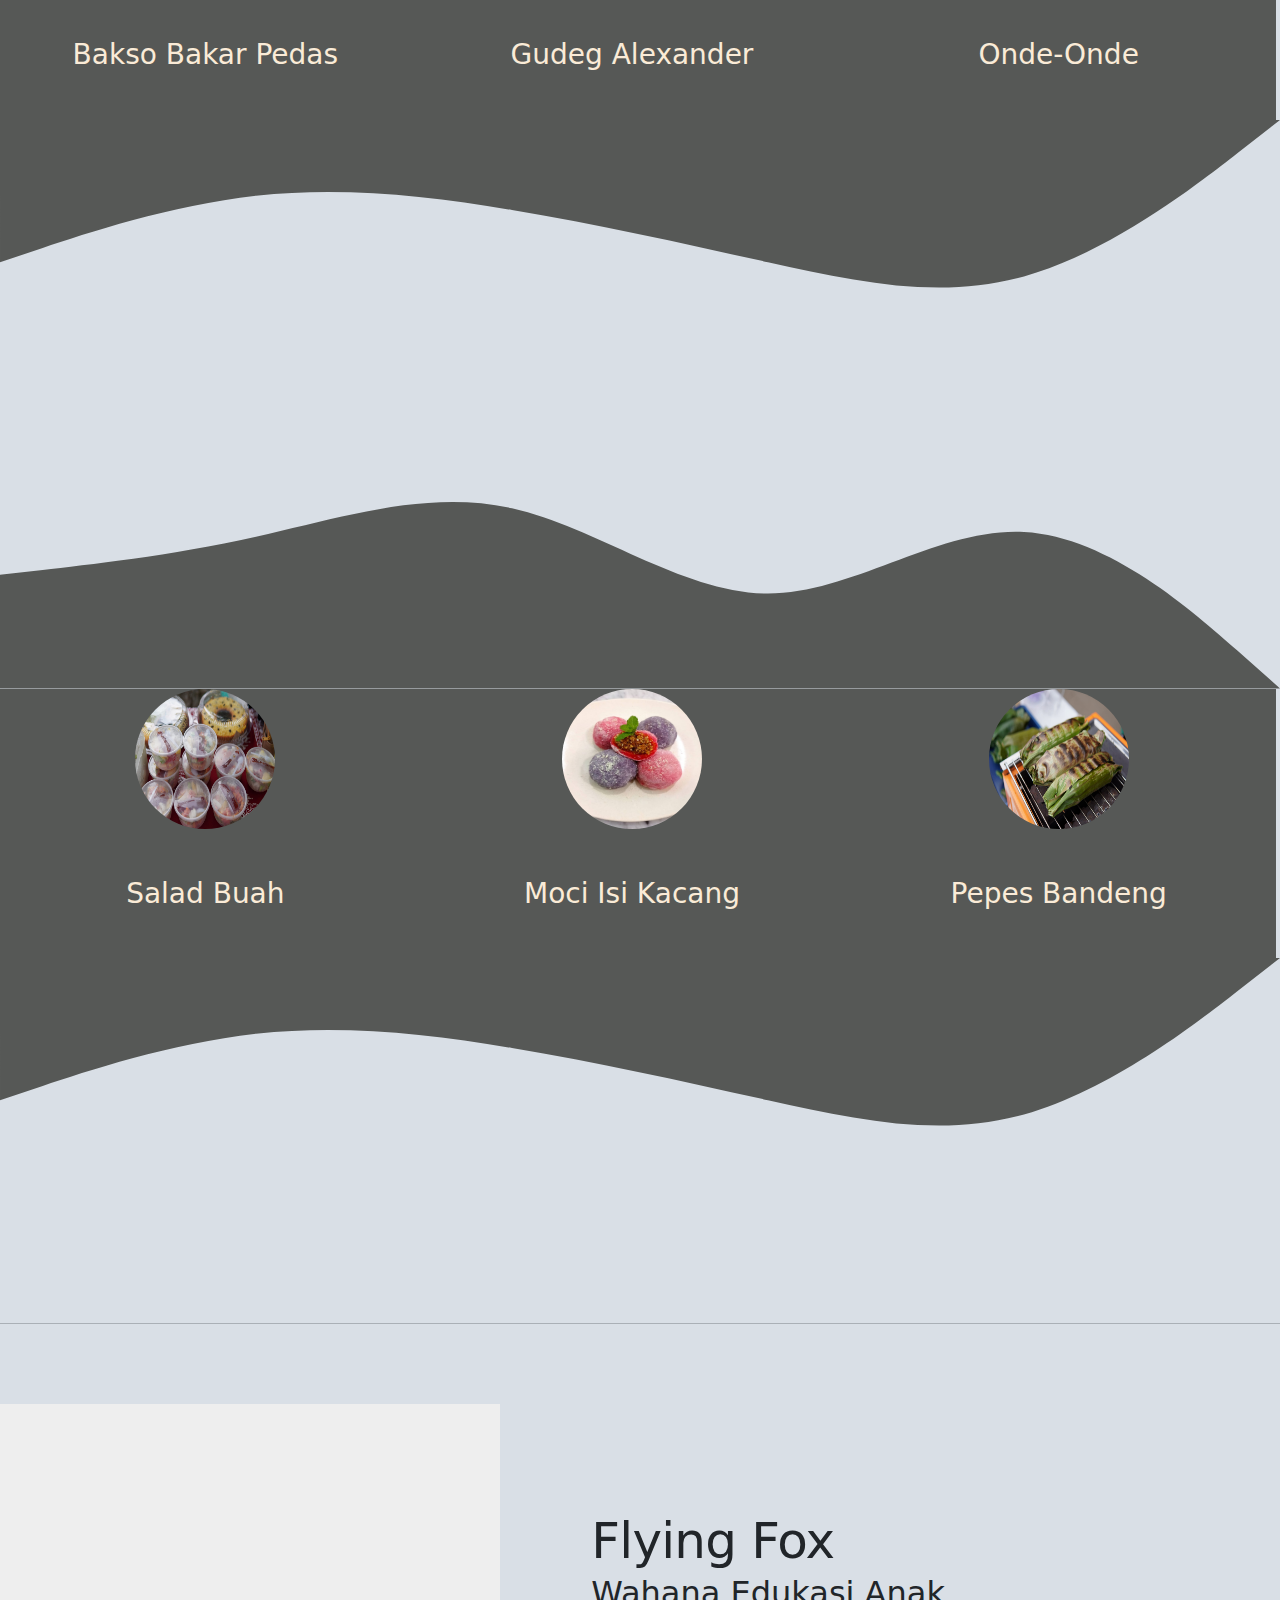
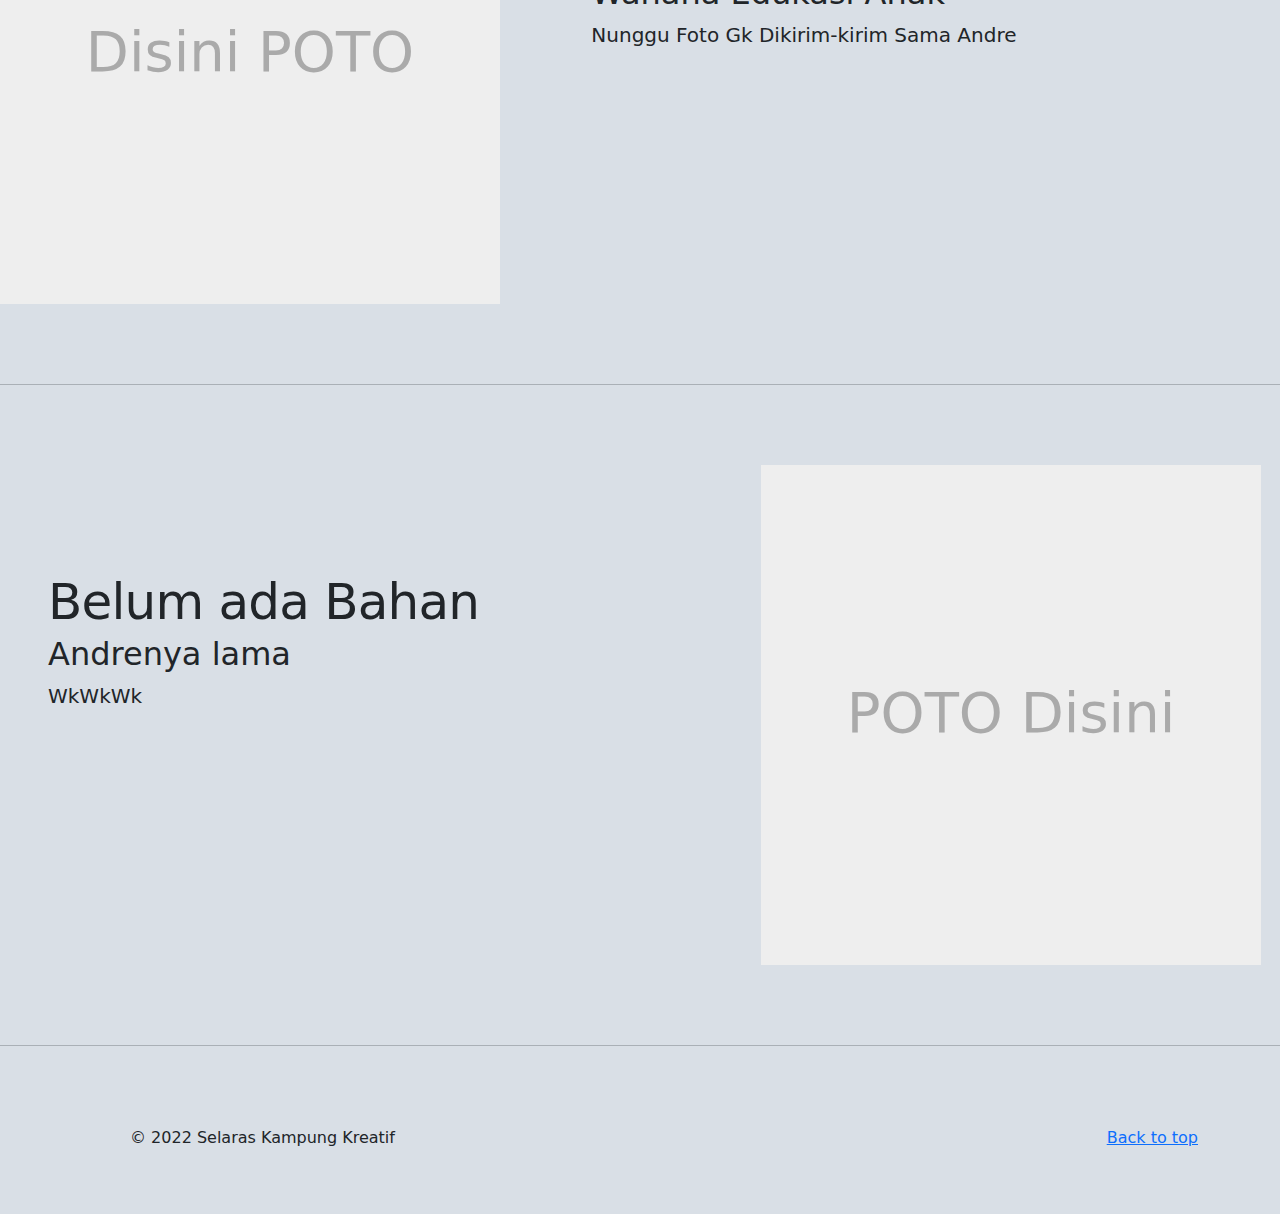
==== commit e6078868: "Update index.html" ====
--- a/index.html
+++ b/index.html
@@ -175,16 +175,16 @@
       <svg xmlns="http://www.w3.org/2000/svg" viewBox="0 0 1440 320"><path fill="#565856" fill-opacity="1" 
         d="M0,192L48,186.7C96,181,192,171,288,149.3C384,128,480,96,576,117.3C672,139,768,213,864,213.3C960,213,1056,139,1152,144C1248,149,1344,235,1392,277.3L1440,320L1440,320L1392,320C1344,320,1248,320,1152,320C1056,320,960,320,864,320C768,320,672,320,576,320C480,320,384,320,288,320C192,320,96,320,48,320L0,320Z"></path></svg>
       <div class="col-lg-4">
-        <img src="img/menu4.jpg" class="bd-placeholder-img rounded-circle" width="140" height="140" xmlns="http://www.w3.org/2000/svg" role="img" aria-label="Placeholder: 140x140" preserveAspectRatio="xMidYMid slice" focusable="false"><title>Placeholder</title><rect width="100%" height="100%" fill="#777"/><text x="50%" y="50%" fill="#777" dy=".3em"></text></svg>
-        <h3 class="fw-normal">Bakso Bakar Pedas</h3>
-      </div><!-- /.col-lg-4 -->
-      <div class="col-lg-4">
-        <img src="img/menu12.jpg" class="bd-placeholder-img rounded-circle" width="140" height="140" xmlns="http://www.w3.org/2000/svg" role="img" aria-label="Placeholder: 140x140" preserveAspectRatio="xMidYMid slice" focusable="false"><title>Placeholder</title><rect width="100%" height="100%" fill="#777"/><text x="50%" y="50%" fill="#777" dy=".3em"></text></svg>
-        <h3 class="fw-normal">Gudeg Alexander</h3>
-      </div><!-- /.col-lg-4 -->
-      <div class="col-lg-4">
-        <img src="img/menu3.jpg" class="bd-placeholder-img rounded-circle" width="140" height="140" xmlns="http://www.w3.org/2000/svg" role="img" aria-label="Placeholder: 140x140" preserveAspectRatio="xMidYMid slice" focusable="false"><title>Placeholder</title><rect width="100%" height="100%" fill="#777"/><text x="50%" y="50%" fill="#777" dy=".3em"></text></svg>
-        <h3 class="fw-normal">Onde-Onde</h3>
+        <img src="img/menu6.jpg" class="bd-placeholder-img rounded-circle" width="140" height="140" xmlns="http://www.w3.org/2000/svg" role="img" aria-label="Placeholder: 140x140" preserveAspectRatio="xMidYMid slice" focusable="false"><title>Placeholder</title><rect width="100%" height="100%" fill="#777"/><text x="50%" y="50%" fill="#777" dy=".3em"></text></svg>
+        <h3 class="fw-normal">Salad Buah</h3>
+      </div><!-- /.col-lg-4 -->
+      <div class="col-lg-4">
+        <img src="img/menu2.jpg" class="bd-placeholder-img rounded-circle" width="140" height="140" xmlns="http://www.w3.org/2000/svg" role="img" aria-label="Placeholder: 140x140" preserveAspectRatio="xMidYMid slice" focusable="false"><title>Placeholder</title><rect width="100%" height="100%" fill="#777"/><text x="50%" y="50%" fill="#777" dy=".3em"></text></svg>
+        <h3 class="fw-normal">Moci Isi Kacang</h3>
+      </div><!-- /.col-lg-4 -->
+      <div class="col-lg-4">
+        <img src="img/menu1.jpg" class="bd-placeholder-img rounded-circle" width="140" height="140" xmlns="http://www.w3.org/2000/svg" role="img" aria-label="Placeholder: 140x140" preserveAspectRatio="xMidYMid slice" focusable="false"><title>Placeholder</title><rect width="100%" height="100%" fill="#777"/><text x="50%" y="50%" fill="#777" dy=".3em"></text></svg>
+        <h3 class="fw-normal">Pepes Bandeng</h3>
       </div><!-- /.col-lg-4 -->
       <svg xmlns="http://www.w3.org/2000/svg" viewBox="0 0 1440 320"><path fill="#565856" fill-opacity="1" d="M0,160L48,144C96,128,192,96,288,85.3C384,75,480,85,576,101.3C672,117,768,139,864,160C960,181,1056,203,1152,176C1248,149,1344,75,1392,37.3L1440,0L1440,0L1392,0C1344,0,1248,0,1152,0C1056,0,960,0,864,0C768,0,672,0,576,0C480,0,384,0,288,0C192,0,96,0,48,0L0,0Z"></path></svg>
     </div><!-- /.row2 end -->
